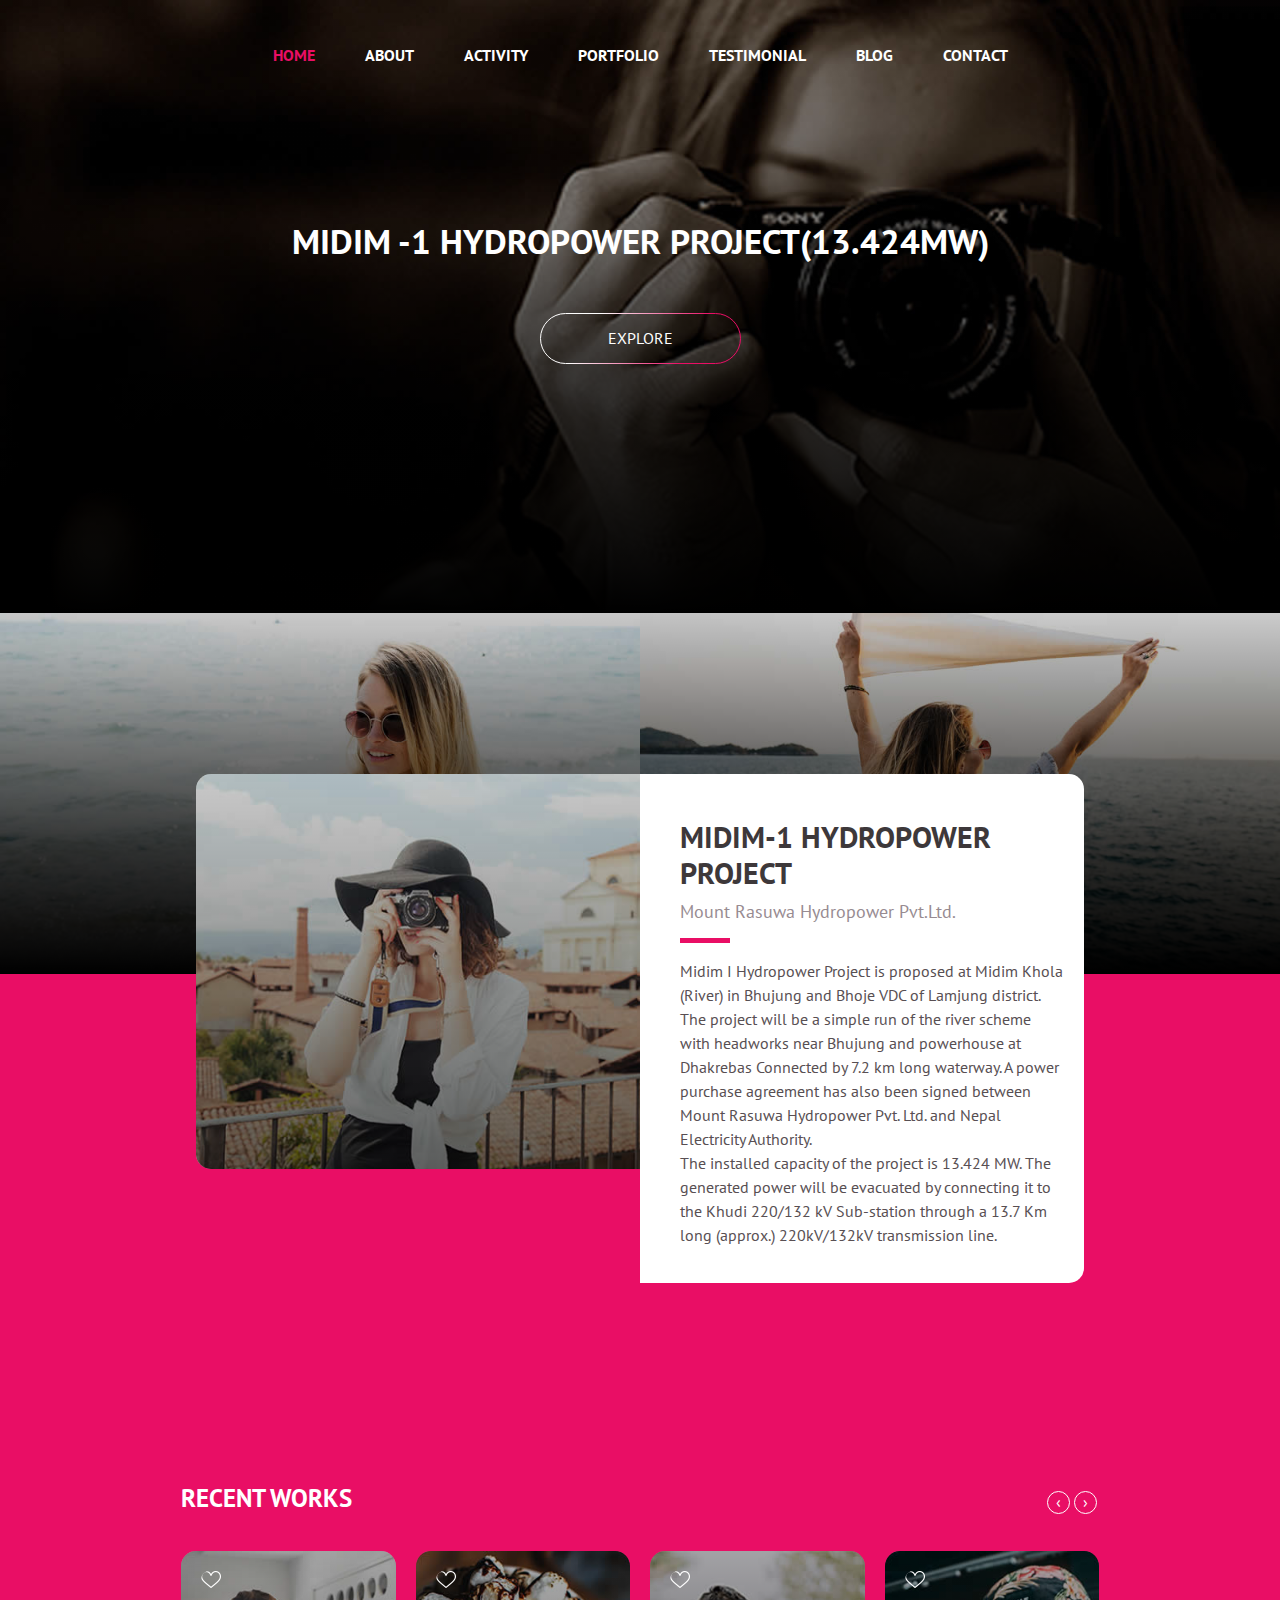
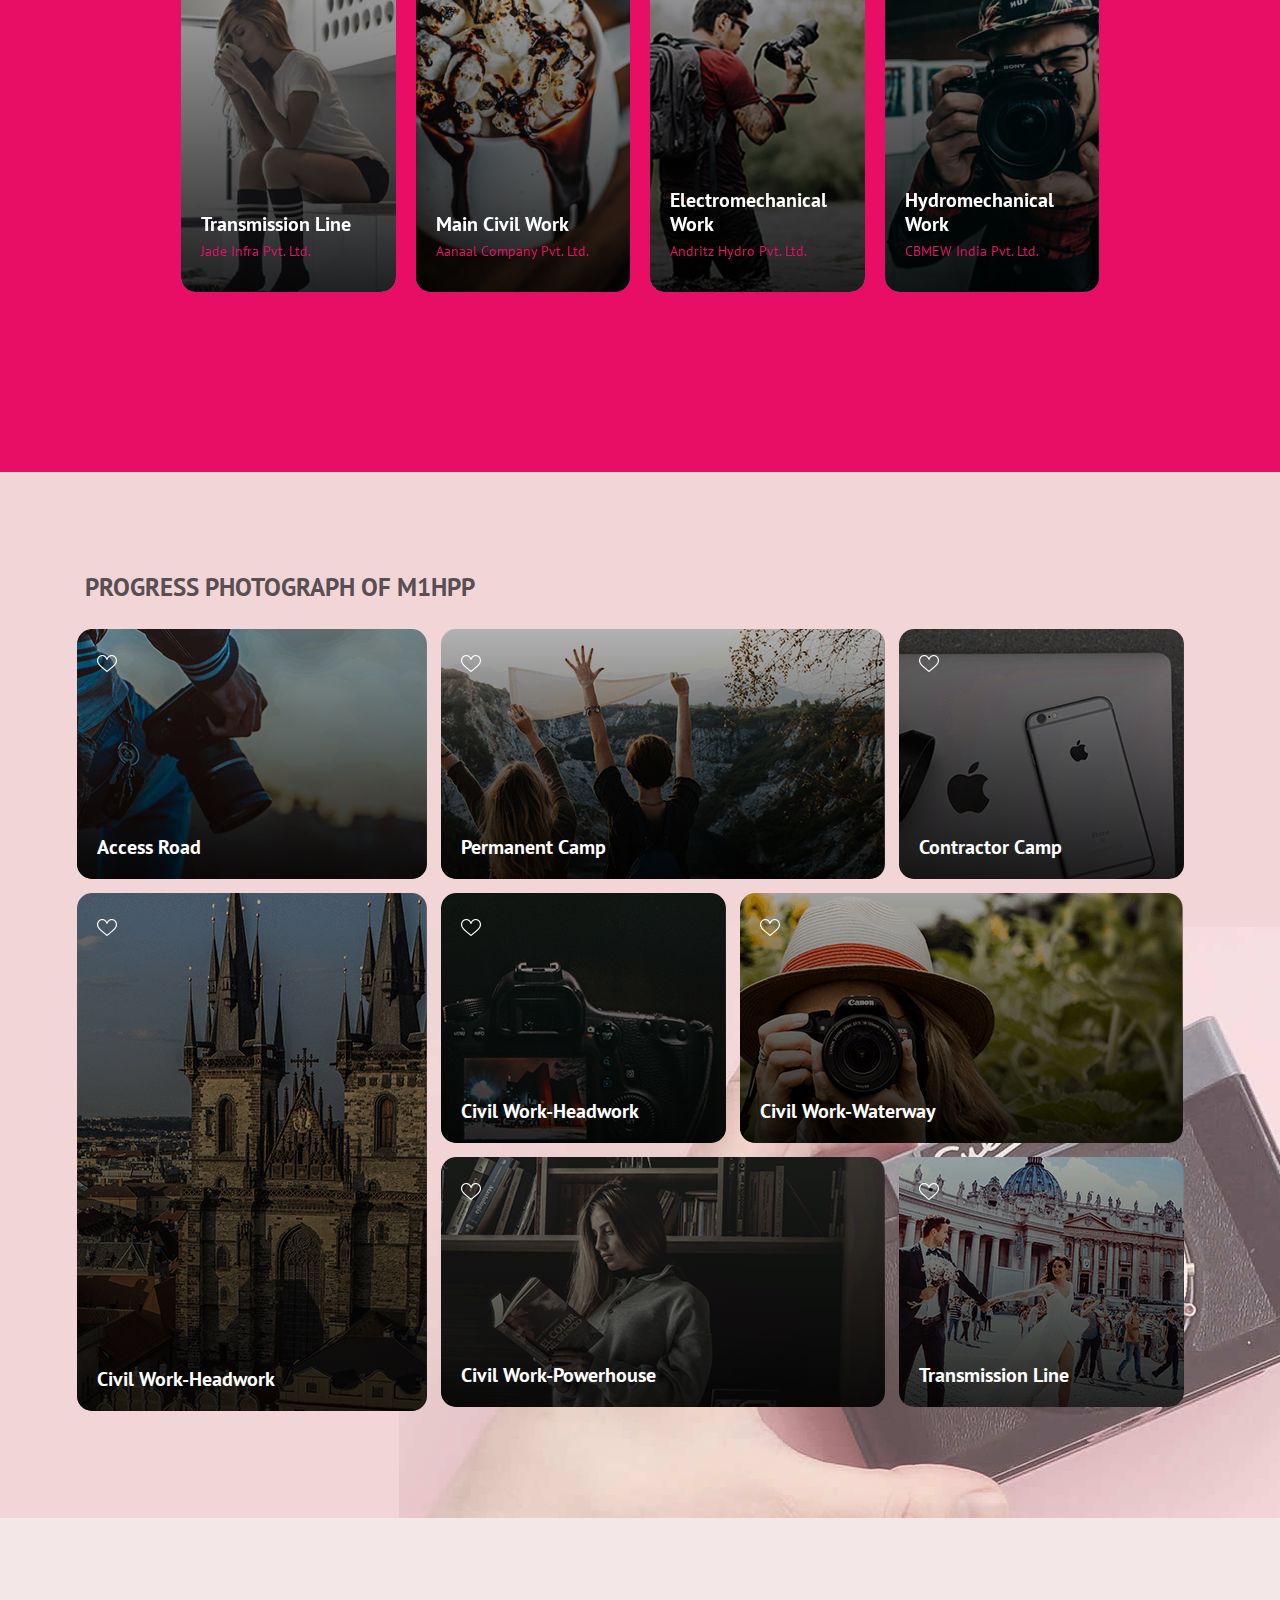
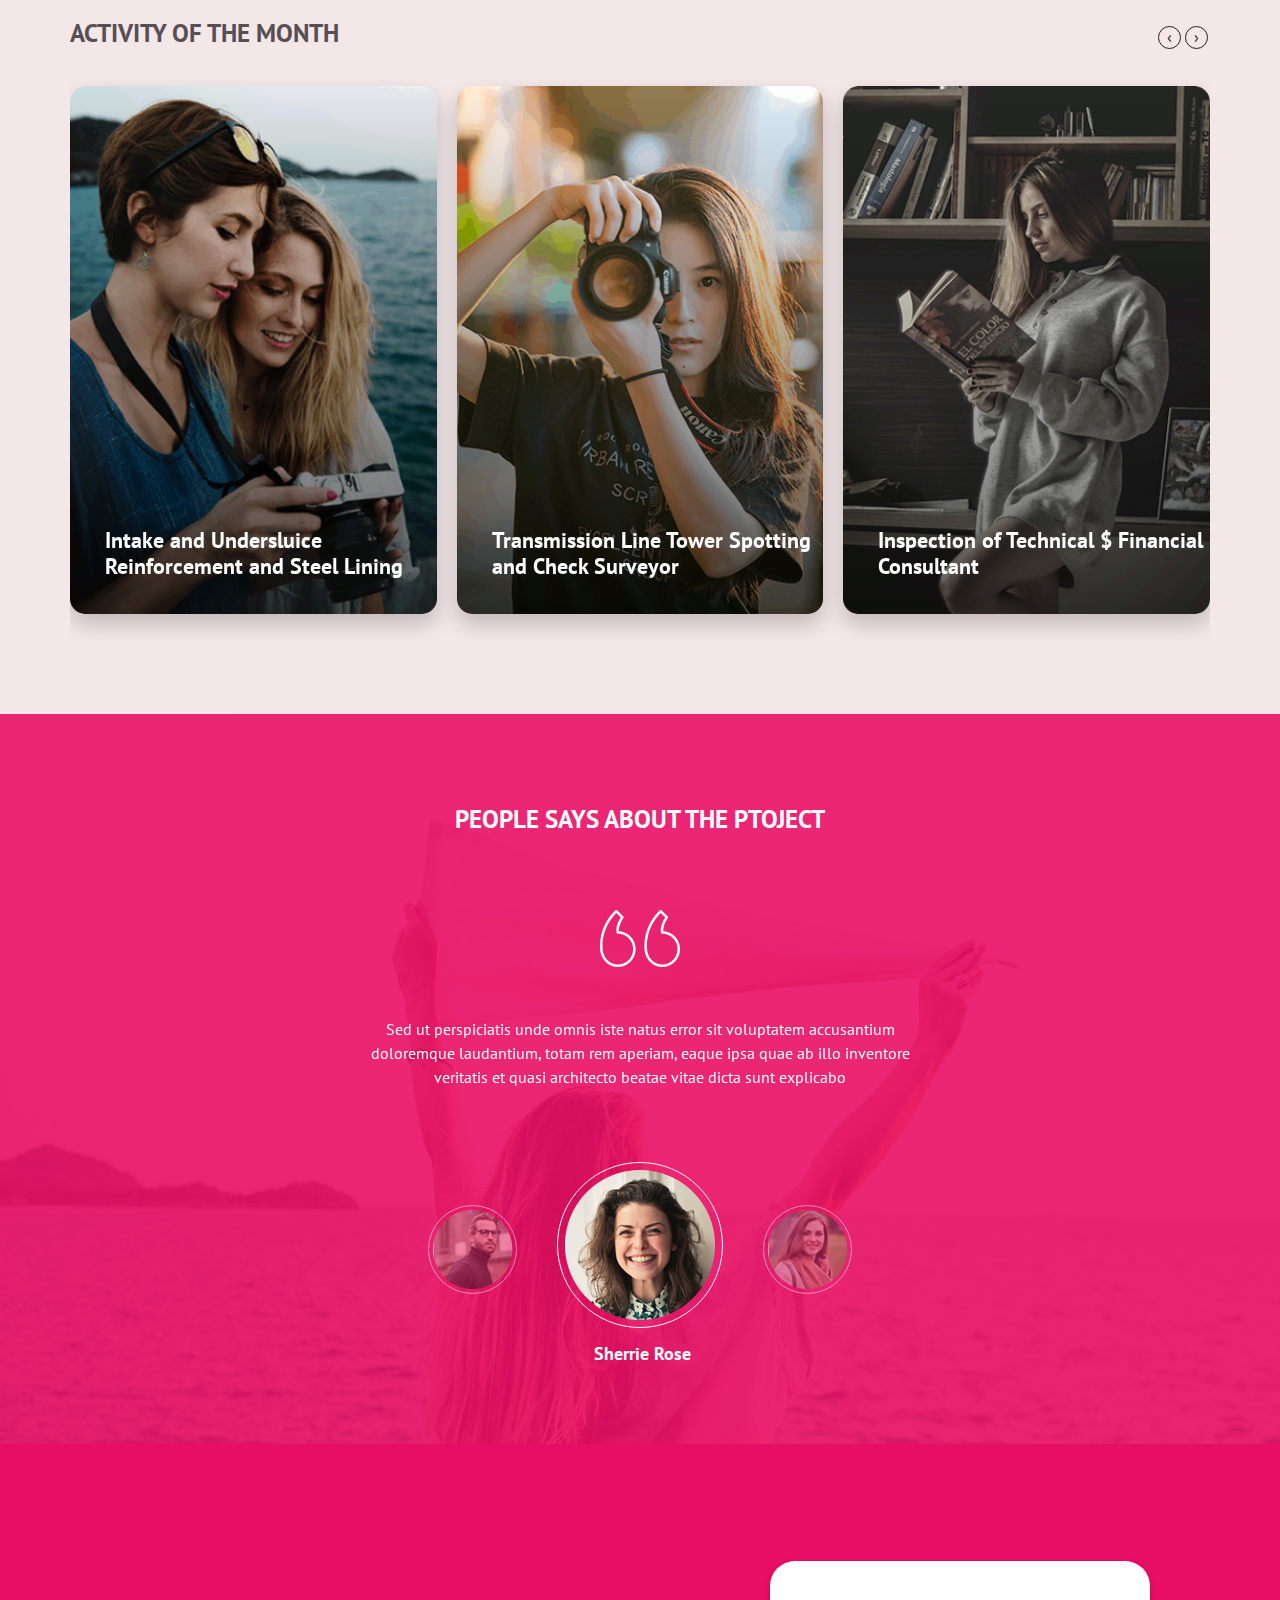
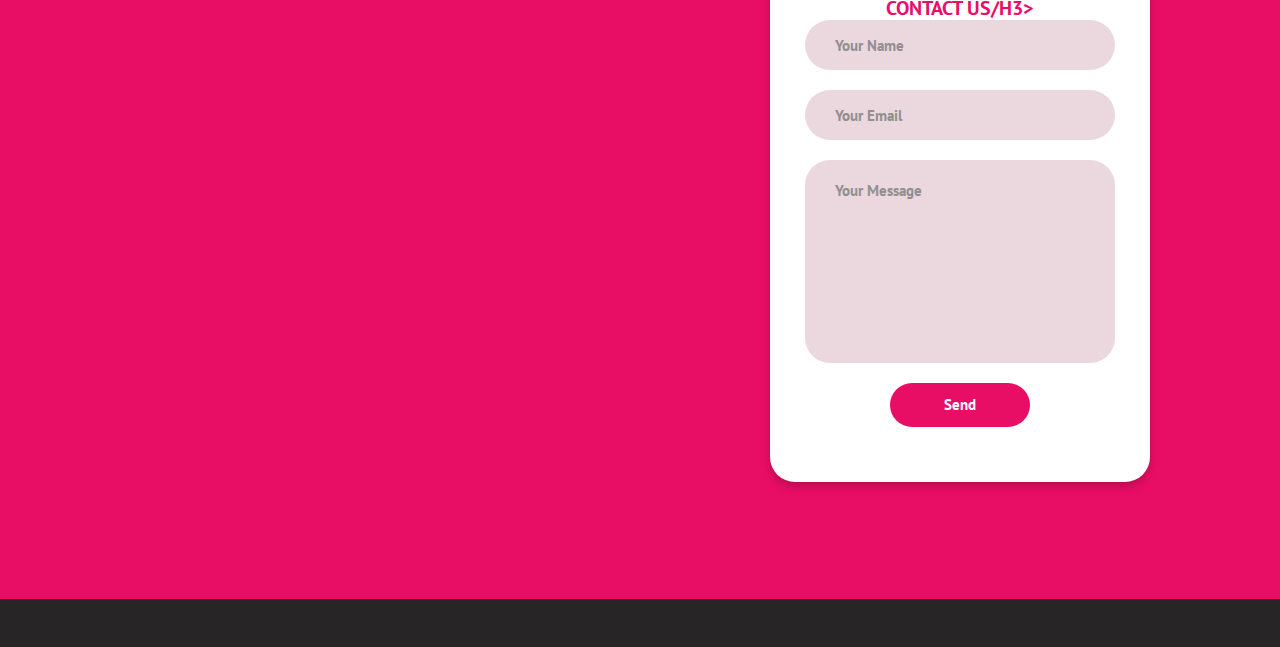
==== midim1.html @ d88ed1ce "adding midim1 files" ====
<!DOCTYPE html>
<!--
  Girly by FreeHTML5.co
  Twitter: https://twitter.com/fh5co
  Facebook: https://fb.com/fh5co
  URL: https://freehtml5.co
-->
<html lang="en">
<head>
  <!-- Required meta tags -->
  <meta charset="utf-8">
  <meta name="viewport" content="width=device-width, initial-scale=1, shrink-to-fit=no">
  <link rel="stylesheet" href="assets/css/bootstrap.min.css">
  <link rel="stylesheet" href="assets/css/style.css">
  <title>Midim-1 Hydropower Project</title>
</head>

<body>
  <nav class="navbar navbar-expand-md  fixed-top maine-menu">
    <div class="container">
      <button class="navbar-toggler ml-auto" data-target="#my-nav" onclick="myFunction(this)" data-toggle="collapse"> <span class="bar1"></span> <span class="bar2"></span> <span class="bar3"></span> </button>
      <div id="my-nav" class="collapse navbar-collapse">
        <ul class="navbar-nav mx-auto">
          <li class="nav-item active"> <a class="nav-link" href="#">Home</a> </li>
          <li class="nav-item"> <a class="nav-link" href="#about" tabindex="-1" aria-disabled="true">About</a></li>
          <li class="nav-item"> <a class="nav-link" href="#activity" tabindex="-1" aria-disabled="true">Activity</a></li>
          <li class="nav-item"> <a class="nav-link" href="#portfolio" tabindex="-1" aria-disabled="true">Portfolio</a></li>
          <li class="nav-item"> <a class="nav-link" href="#testimonial" tabindex="-1" aria-disabled="true">Testimonial</a></li>
          <li class="nav-item"> <a class="nav-link" href="blog.html" tabindex="-1" aria-disabled="true">Blog</a></li>
          <li class="nav-item"> <a class="nav-link" href="#contact" tabindex="-1" aria-disabled="true">Contact</a></li>
        </ul>
      </div>
    </div>
  </nav>
  <div class="container-fluid fh5co-home-banner">
    <div class="card"> <img class="card-img" src="assets/img/banner-img.jpg" alt="">
      <div class="card-img-overlay">
        <div class="center-text">
          <h2 class="card-title">Midim -1 Hydropower Project(13.424MW)</h2>
          <a href="#" class="btn">
            <svg width="201" height="51" viewBox="0 0 201 51">
              <defs>
                <style>
                .cls-1 {
                  fill: none;
                  stroke-width: 1px;
                  stroke: url(#linear-gradient);
                }
              </style>
              <linearGradient id="linear-gradient" x1="140.508" y1="50.5" x2="60.492" y2="0.5" gradientUnits="userSpaceOnUse">
                <stop offset="0" stop-color="#e90e65"/>
                <stop offset="1" stop-color="#fff"/>
              </linearGradient>
            </defs>
            <rect id="Rounded_Rectangle_1" data-name="Rounded Rectangle 1" class="cls-1" x="0.5" y="0.5" width="200" height="50" rx="25" ry="25"/>
          </svg>
        Explore</a> </div>
      </div>
    </div>
  </div>
  <div class="container-fluid fh5co-two-img">
    <div class="row">
      <div class="col-sm-6 pr-0 pl-0">
        <div class="card"> <img class="card-img" src="assets/img/girl1.jpg" alt="">
          <div class="card-img-overlay"> </div>
        </div>
      </div>
      <div class="col-sm-6 pr-0 pl-0">
        <div class="card"> <img class="card-img" src="assets/img/girl2.jpg" alt="">
          <div class="card-img-overlay"> </div>
        </div>
      </div>
    </div>
  </div>

  <div class="container-fluid fh5co-recent-work">
    <div class="container contact-pop">
      <div class="row">
        <div class="col-md-6  pr-0">
          <div class="card"> <img class="card-img w-100" src="assets/img/girl3.jpg" alt="">
            <div class="card-img-overlay"> </div>
          </div>
        </div>
        <div class="col-md-6 pl-0" id="about">
          <div class="content">
            <h3>Midim-1 Hydropower Project</h3>
            <h4>Mount Rasuwa Hydropower Pvt.Ltd.</h4>
            <hr />
            <p>Midim I Hydropower Project is proposed at Midim Khola (River) in Bhujung and Bhoje VDC of Lamjung district.  The project will be a simple run of the river scheme with headworks near Bhujung and powerhouse at Dhakrebas Connected by 7.2 km long waterway. A power purchase agreement has also been signed between Mount Rasuwa Hydropower Pvt. Ltd. and Nepal Electricity Authority.
              <br>The installed capacity of the project is 13.424 MW. The generated power will be evacuated by connecting it to the Khudi 220/132 kV Sub-station through a 13.7 Km long (approx.) 220kV/132kV transmission line. 
              </p>       
          </div>
        </div>
      </div>
      <div class="container recent" id="activity">
        <div class="row">
          <h2>Recent works</h2>
          <div class="owl-carousel owl-carousel2 owl-theme">
            <div>
              <div class="card"> <img class="card-img" src="assets/img/recent-img1.jpg" alt="">
                <div class="card-img-overlay"> <a href="#"><img src="assets/img/heart.png" class="heart" alt="heart icon"></a>
                  <div class="bottom-text">
                    <h5 class="card-title">Transmission Line</h5>
                    <p class="card-text">Jade Infra Pvt. Ltd.</p>
                  </div>
                </div>
              </div>
            </div>
            <div>
              <div class="card"> <img class="card-img" src="assets/img/recent-img2.jpg" alt="">
                <div class="card-img-overlay"> <a href="#"><img src="assets/img/heart.png" class="heart" alt="heart icon"></a>
                  <div class="bottom-text">
                    <h5 class="card-title">Main Civil Work</h5>
                    <p class="card-text">Aanaal Company Pvt. Ltd.</p>
                  </div>
                </div>
              </div>
            </div>
            <div>
              <div class="card"> <img class="card-img" src="assets/img/recent-img3.jpg" alt="">
                <div class="card-img-overlay"> <a href="#"><img src="assets/img/heart.png" class="heart" alt="heart icon"></a>
                  <div class="bottom-text">
                    <h5 class="card-title">Electromechanical Work</h5>
                    <p class="card-text">Andritz Hydro Pvt. Ltd. </p>
                  </div>
                </div>
              </div>
            </div>
            <div>
              <div class="card"> <img class="card-img" src="assets/img/recent-img4.jpg" alt="">
                <div class="card-img-overlay"> <a href="#"><img src="assets/img/heart.png" class="heart" alt="heart icon"></a>
                  <div class="bottom-text">
                    <h5 class="card-title">Hydromechanical Work</h5>
                    <p class="card-text">CBMEW India Pvt. Ltd. </p>
                  </div>
                </div>
              </div>
            </div>
          </div>
        </div>
      </div>
    </div>
  </div>
  <div class="container-fluid recent fh5co-portfolio" id="portfolio">
    <div class="container">
      <h2>Progress Photograph of M1HPP</h2>
      <div class="row">
        <div class="bx bx-1">
          <div class="card"> <img class="card-img" src="assets/img/portfolio-img1.png" alt="">
            <div class="card-img-overlay"> <a href="#"><img src="assets/img/heart.png" class="heart" alt="heart icon"></a>
              <div class="bottom-text">
                <h5 class="card-title">Access Road</h5>
              </div>
            </div>
          </div>
        </div>
        <div class="bx bx-2">
          <div class="card"> <img class="card-img" src="assets/img/portfolio-img2.png" alt="">
            <div class="card-img-overlay"> <a href="#"><img src="assets/img/heart.png" class="heart" alt="heart icon"></a>
              <div class="bottom-text">
                <h5 class="card-title">Permanent Camp</h5>
              </div>
            </div>
          </div>
        </div>
        <div class="bx bx-3">
          <div class="card"> <img class="card-img" src="assets/img/portfolio-img3.png" alt="">
            <div class="card-img-overlay"> <a href="#"><img src="assets/img/heart.png" class="heart" alt="heart icon"></a>
              <div class="bottom-text">
                <h5 class="card-title">Contractor Camp</h5>
              </div>
            </div>
          </div>
        </div>
        <div class="bx bx-4">
          <div class="card"> <img class="card-img" src="assets/img/portfolio-img4.png" alt="">
            <div class="card-img-overlay"> <a href="#"><img src="assets/img/heart.png" class="heart" alt="heart icon"></a>
              <div class="bottom-text">
                <h5 class="card-title">Civil Work-Headwork</h5>
              </div>
            </div>
          </div>
        </div>
        <div class="bx bx-middle" style="padding: 0;">
          <div class="bx bx-5">
            <div class="card"> <img class="card-img" src="assets/img/portfolio-img5.png" alt="">
              <div class="card-img-overlay"> <a href="#"><img src="assets/img/heart.png" class="heart" alt="heart icon"></a>
                <div class="bottom-text">
                  <h5 class="card-title">Civil Work-Headwork</h5>
                </div>
              </div>
            </div>
          </div>
          <div class="bx bx-6">
            <div class="card"> <img class="card-img" src="assets/img/portfolio-img6.png" alt="">
              <div class="card-img-overlay"> <a href="#"><img src="assets/img/heart.png" class="heart" alt="heart icon"></a>
                <div class="bottom-text">
                  <h5 class="card-title">Civil Work-Waterway</h5>
                </div>
              </div>
            </div>
          </div>
          <div>
            <div class="bx bx-7">
              <div class="card"> <img class="card-img" src="assets/img/portfolio-img7.png" alt="">
                <div class="card-img-overlay"> <a href="#"><img src="assets/img/heart.png" class="heart" alt="heart icon"></a>
                  <div class="bottom-text">
                    <h5 class="card-title">Civil Work-Powerhouse</h5>
                  </div>
                </div>
              </div>
            </div>
            <div class="bx bx-8">
              <div class="card"> <img class="card-img" src="assets/img/portfolio-img8.png" alt="">
                <div class="card-img-overlay"> <a href="#"><img src="assets/img/heart.png" class="heart" alt="heart icon"></a>
                  <div class="bottom-text">
                    <h5 class="card-title">Transmission Line</h5>
                  </div>
                </div>
              </div>
            </div>
          </div>
        </div>
      </div>
    </div>
  </div>
  <div class="container-fluid fh5co-recent-work activity">
    <div class="container recent">
      <div class="row">
        <h2>Activity of the month</h2>
        <div class="owl-carousel owl-carousel3 owl-theme">
          <div>
            <div class="card"> <img class="card-img" src="assets/img/activity-img1.png" alt="">
              <div class="card-img-overlay">
                <div class="bottom-text">
                  <h5 class="card-title">Intake and Undersluice Reinforcement and Steel Lining</h5>
                  <a href="#">Read more <img src="assets/img/double-right.svg" alt=""></a> 
                </div>
              </div>
            </div>
          </div>
          <div>
            <div class="card"> <img class="card-img" src="assets/img/activity-img2.png"  alt="">
              <div class="card-img-overlay">
                <div class="bottom-text">
                  <h5 class="card-title">Transmission  Line Tower Spotting and Check Surveyor </h5>
                  <a href="#">Read more <img src="assets/img/double-right.svg" alt=""></a> 
                </div>
              </div>
            </div>
          </div>
          <div>
            <div class="card"> <img class="card-img" src="assets/img/activity-img3.png" alt="">
              <div class="card-img-overlay">
                <div class="bottom-text">
                  <h5 class="card-title">Inspection of Technical $ Financial Consultant</h5>
                  <a href="#">Read more <img src="assets/img/double-right.svg" alt=""></a> 
                </div>
              </div>
            </div>
          </div>
        </div>
      </div>
    </div>
  </div>
  <div class="container-fluid fh5co-about-me" id="testimonial">
    <div id="my-carousel" class="carousel slide" data-ride="carousel">
      <div class="carousel-inner">
        <div class="card"> <img class="card-img d-block w-100" src="assets/img/about-me-img.jpg" alt="">
          <div class="card-img-overlay">
            <h2>People says about the Ptoject</h2>
          </div>
        </div>
        <div class="carousel-item">
          <div class="carousel-caption d-md-block"> <img src="assets/img/quote-icon.png" alt="">
            <p>Sed ut perspiciatis unde omnis iste natus error sit voluptatem accusantium doloremque laudantium, totam rem aperiam, eaque ipsa quae ab illo inventore veritatis et quasi architecto beatae vitae dicta sunt explicabo</p>
          </div>
        </div>
        <div class="carousel-item active">
          <div class="carousel-caption d-md-block"> <img src="assets/img/quote-icon.png" alt="">
            <p>Sed ut perspiciatis unde omnis iste natus error sit voluptatem accusantium doloremque laudantium, totam rem aperiam, eaque ipsa quae ab illo inventore veritatis et quasi architecto beatae vitae dicta sunt explicabo</p>
          </div>
        </div>
        <div class="carousel-item">
          <div class="carousel-caption d-md-block"> <img src="assets/img/quote-icon.png" alt="">
            <p>Sed ut perspiciatis unde omnis iste natus error sit voluptatem accusantium doloremque laudantium, totam rem aperiam, eaque ipsa quae ab illo inventore veritatis et quasi architecto beatae vitae dicta sunt explicabo</p>
          </div>
        </div>
      </div>
      <ol class="carousel-indicators">
        <li data-target="#my-carousel" data-slide-to="0" > <img src="assets/img/about-me-img1.png" alt=""> <span>Sherrie Rose</span> </li>
        <li class="active" data-target="#my-carousel" data-slide-to="1" aria-current="location"> <img src="assets/img/about-me-img2.png" alt=""> <span>Sherrie Rose</span> </li>
        <li data-target="#my-carousel" data-slide-to="2"> <img src="assets/img/about-me-img3.png" alt=""> <span>Sherrie Rose</span> </li>
      </ol>
    </div>
  </div>

  <footer class="container-fluid p-0 pr-0">
    <div class="row mr-0 ml-0">
      <div class="col-md-6 pr-0 pl-0 map">
        <iframe src="https://www.google.com/maps/embed?pb=!1m18!1m12!1m3!1d13035.46901327725!2d-80.85396551628644!3d35.234674411422155!2m3!1f0!2f0!3f0!3m2!1i1024!2i768!4f13.1!3m3!1m2!1s0x8856a03af474f38f%3A0xf8301daadf5f7670!2sFourth+Ward%2C+Charlotte%2C+NC%2C+USA!5e0!3m2!1sen!2sin!4v1551001218548"  style="border:0" allowfullscreen></iframe>
      </div>
      <div class="col-md-6 content-us">
        <div class="contact-form" id="contact">
          <h3 class="text-uppercase">Contact Us/h3>
          <input type="text" class="form-control" placeholder="Your Name">
          <input type="text" class="form-control" placeholder="Your Email">
          <textarea class="form-control" placeholder="Your Message"></textarea>
          <button type="submit">Send</button>
        </div>
      </div>
    </div>
    <div class="copy pt-4 pb-4">
   

  <!-- jQuery first, then Popper.js, then Bootstrap JS --> 
  <script src="assets/js/jquery-3.3.1.slim.min.js"></script> 
  <script src="assets/js/popper.min.js" ></script> 
  <script src="assets/js/bootstrap.min.js"></script> 
  <script src="assets/js/owl.carousel.min.js"></script> 
  <script src="assets/js/main.js"></script>

</body>
</html>
---- assets/css/style.css ----
/*
 * Girly by FreeHTML5.co
 * Twitter: https://twitter.com/fh5co
 * Facebook: https://fb.com/fh5co
 * URL: https://freehtml5.co
 */
* {
  margin: 0;
  padding: 0; }

/* Colors */
/* fonts variable */
@font-face {
  font-family: "Oswald-Bold";
  src: url(../fonts/Oswald-Bold.ttf); }

@font-face {
  font-family: "PT-Sans-Bold";
  src: url(../fonts/PT_Sans-Web-Bold.ttf); }

@font-face {
  font-family: "PT-Sans-Regular";
  src: url(../fonts/PT_Sans-Web-Regular.ttf); }

@font-face {
  font-family: "PT-Sans-Italic";
  src: url(../fonts/PT_Sans-Web-Italic.ttf); }

body {
  font-size: 16px;
  font-family: "PT-Sans-Regular"; }

h1, h2, h3, h4, h5, h6 {
  font-family: "PT-Sans-Bold"; }

h2 {
  font-size: 25px;
  text-transform: uppercase; }
  @media (max-width: 600px) {
    h2 {
      font-size: 18px; } }

.maine-menu {
  position: absolute;
  top: 20px; }
  .maine-menu .navbar-nav li .nav-link {
    font-family: "PT-Sans-Bold";
    font-size: 16px;
    text-transform: uppercase;
    padding: 15px 25px;
    color: #fff; }
  .maine-menu .navbar-nav li.active a, .maine-menu .navbar-nav li:hover a, .maine-menu .navbar-nav li:visited a {
    color: #e90e65; }
  .maine-menu .bar1, .maine-menu .bar2, .maine-menu .bar3 {
    width: 25px;
    height: 2px;
    background-color: #fff;
    margin: 5px 0;
    transition: 0.4s;
    display: block;
    position: relative; }
  .maine-menu .change .bar1 {
    -webkit-transform: rotate(-42deg) translate(-2px, 6px);
    transform: rotate(-42deg) translate(-2px, 6px); }
  .maine-menu .change .bar2 {
    opacity: 0; }
  .maine-menu .change .bar3 {
    -webkit-transform: rotate(46deg) translate(-4px, -8px);
    transform: rotate(46deg) translate(-4px, -8px); }
  @media (max-width: 991px) {
    .maine-menu .navbar-nav {
      float: right; }
      .maine-menu .navbar-nav li .nav-link {
        font-family: "PT-Sans-Bold";
        font-size: 16px;
        text-transform: uppercase;
        padding: 7px 10px;
        color: #fff; }
    .maine-menu .collapse.show {
      background: rgba(0, 0, 0, 0.5); } }

.card {
  border: none;
  background: none;
  border-radius: 0; }
  .card img {
    border-radius: 0; }

.fh5co-home-banner {
  padding: 0; }
  .fh5co-home-banner .card {
    border: none; }
  .fh5co-home-banner h2 {
    font-size: 35px;
    color: #fff;
    text-transform: uppercase;
    max-width: 730px;
    margin: 0 auto; }
  .fh5co-home-banner a {
    text-transform: uppercase;
    color: #fff;
    width: 198px;
    border-radius: 40px;
    margin-top: 50px;
    padding: 13px 0; }
    .fh5co-home-banner a svg {
      position: absolute;
      left: 0;
      right: 0;
      margin: 0 auto;
      margin-top: -13px; }
  .fh5co-home-banner .center-text {
    text-align: center;
    position: relative;
    top: 35%; }
  .fh5co-home-banner .card-img-overlay {
    background: -webkit-linear-gradient(rgba(0, 0, 0, 0.4), rgba(0, 0, 0, 0.5), rgba(0, 0, 0, 0.8), black);
    background: -moz-linear-gradient(rgba(0, 0, 0, 0.4), rgba(0, 0, 0, 0.5), rgba(0, 0, 0, 0.8), black);
    background: -o-linear-gradient(rgba(0, 0, 0, 0.4), rgba(0, 0, 0, 0.5), rgba(0, 0, 0, 0.8), black);
    background: -linear-gradient(rgba(0, 0, 0, 0.4), rgba(0, 0, 0, 0.5), rgba(0, 0, 0, 0.8), black); }
  @media (max-width: 991px) {
    .fh5co-home-banner h2 {
      font-size: 30px;
      max-width: 460px; }
    .fh5co-home-banner .center-text {
      top: 30%; } }
  @media (max-width: 700px) {
    .fh5co-home-banner a {
      width: 140px;
      padding: 4px 0; }
      .fh5co-home-banner a svg {
        height: 35px;
        margin-top: -5px;
        width: 140px; } }
  @media (max-width: 600px) {
    .fh5co-home-banner a {
      margin-top: 20px; }
    .fh5co-home-banner h2 {
      font-size: 18px;
      max-width: 260px; }
    .fh5co-home-banner .center-text {
      top: 30%; } }

.fh5co-two-img .card-img-overlay {
  background: -webkit-linear-gradient(rgba(0, 0, 0, 0.2), rgba(0, 0, 0, 0.5), rgba(0, 0, 0, 0.8), black);
  background: -moz-linear-gradient(rgba(0, 0, 0, 0.2), rgba(0, 0, 0, 0.5), rgba(0, 0, 0, 0.8), black);
  background: -o-linear-gradient(rgba(0, 0, 0, 0.2), rgba(0, 0, 0, 0.5), rgba(0, 0, 0, 0.8), black);
  background: -linear-gradient(rgba(0, 0, 0, 0.2), rgba(0, 0, 0, 0.5), rgba(0, 0, 0, 0.8), black); }

.contact-pop {
  margin-top: -300px; }
  .contact-pop .card-img-overlay {
    background: -webkit-linear-gradient(rgba(0, 0, 0, 0.2), rgba(0, 0, 0, 0.6));
    background: -moz-linear-gradient(rgba(0, 0, 0, 0.2), rgba(0, 0, 0, 0.6));
    background: -o-linear-gradient(rgba(0, 0, 0, 0.2), rgba(0, 0, 0, 0.6));
    background: -linear-linear-gradient(rgba(0, 0, 0, 0.2), rgba(0, 0, 0, 0.6));
    border-radius: 15px 0 0 15px; }
  .contact-pop .row {
    max-width: 918px;
    margin: 0 auto; }
  .contact-pop img {
    border-radius: 15px 0 0 15px; }
  .contact-pop .content {
    padding: 45px 20px 20px 40px;
    height: 100%;
    background: #fff;
    border-radius: 0 15px 15px 0; }
    .contact-pop .content h3 {
      color: #3d383a;
      font-size: 30px;
      text-transform: uppercase;
      margin-bottom: 10px; }
    .contact-pop .content h4 {
      color: #978b91;
      font-size: 18px;
      font-family: "PT-Sans-Regular"; }
    .contact-pop .content p {
      color: #584f53; }
    .contact-pop .content hr {
      background-color: #e90e65;
      width: 50px;
      height: 5px;
      border: none;
      margin-left: 0; }
    .contact-pop .content a {
      background-color: #e90e65;
      width: 158px;
      border-radius: 40px;
      color: #fefefe;
      padding: 10px 0;
      margin-top: 20px; }
    @media (max-width: 991px) {
      .contact-pop .content {
        padding: 20px 20px 20px 25px; }
        .contact-pop .content h3 {
          font-size: 24px; }
        .contact-pop .content h4 {
          font-size: 16px; }
        .contact-pop .content p {
          font-size: 14px; }
        .contact-pop .content a {
          width: 120px;
          padding: 5px 0; }
        .contact-pop .content hr {
          margin: 10px 0; } }
  @media (max-width: 991px) {
    .contact-pop {
      margin-top: -250px; } }
  @media (max-width: 767px) {
    .contact-pop {
      margin-top: 0; }
      .contact-pop .col-md-6 {
        padding: 0; }
      .contact-pop img {
        border-radius: 15px 15px 0 0; }
      .contact-pop .card-img-overlay {
        border-radius: 15px 15px 0 0; }
      .contact-pop .content {
        border-radius: 0 0 15px 15px; } }

.owl-carousel, .owl-carousel .owl-item {
  -webkit-tap-highlight-color: transparent;
  position: relative; }

.owl-carousel {
  display: none;
  width: 100%;
  z-index: 1; }

.owl-carousel .owl-stage {
  position: relative;
  -ms-touch-action: pan-Y;
  touch-action: manipulation;
  -moz-backface-visibility: hidden; }

.owl-carousel .owl-stage:after {
  content: ".";
  display: block;
  clear: both;
  visibility: hidden;
  line-height: 0;
  height: 0; }

.owl-carousel .owl-stage-outer {
  position: relative;
  overflow: hidden;
  -webkit-transform: translate3d(0, 0, 0); }

.owl-carousel .owl-item, .owl-carousel .owl-wrapper {
  -webkit-backface-visibility: hidden;
  -moz-backface-visibility: hidden;
  -ms-backface-visibility: hidden;
  -webkit-transform: translate3d(0, 0, 0);
  -moz-transform: translate3d(0, 0, 0);
  -ms-transform: translate3d(0, 0, 0); }

.owl-carousel .owl-item {
  min-height: 1px;
  float: left;
  -webkit-backface-visibility: hidden;
  -webkit-touch-callout: none; }

.owl-carousel .owl-item img {
  display: block;
  width: 100%; }

.owl-carousel .owl-dots.disabled, .owl-carousel .owl-nav.disabled {
  display: none; }

.no-js .owl-carousel, .owl-carousel.owl-loaded {
  display: block; }

.owl-carousel .owl-dot, .owl-carousel .owl-nav .owl-next, .owl-carousel .owl-nav .owl-prev {
  cursor: pointer;
  -webkit-user-select: none;
  -khtml-user-select: none;
  -moz-user-select: none;
  -ms-user-select: none;
  user-select: none; }

.owl-carousel .owl-nav button.owl-next, .owl-carousel .owl-nav button.owl-prev, .owl-carousel button.owl-dot {
  background: 0 0;
  color: inherit;
  border: none;
  padding: 0 !important;
  font: inherit; }

.owl-carousel.owl-loading {
  opacity: 0;
  display: block; }

.owl-carousel.owl-hidden {
  opacity: 0; }

.owl-carousel.owl-refresh .owl-item {
  visibility: hidden; }

.owl-carousel.owl-drag .owl-item {
  -ms-touch-action: pan-y;
  touch-action: pan-y;
  -webkit-user-select: none;
  -moz-user-select: none;
  -ms-user-select: none;
  user-select: none; }

.owl-carousel.owl-grab {
  cursor: move;
  cursor: grab; }

.owl-carousel.owl-rtl {
  direction: rtl; }

.owl-carousel.owl-rtl .owl-item {
  float: right; }

.owl-carousel .animated {
  animation-duration: 1s;
  animation-fill-mode: both; }

.owl-carousel .owl-animated-in {
  z-index: 0; }

.owl-carousel .owl-animated-out {
  z-index: 1; }

.owl-carousel .fadeOut {
  animation-name: fadeOut; }

@keyframes fadeOut {
  0% {
    opacity: 1; }
  100% {
    opacity: 0; } }

.owl-height {
  transition: height .5s ease-in-out; }

.owl-carousel .owl-item .owl-lazy {
  opacity: 0;
  transition: opacity .4s ease; }

.owl-carousel .owl-item .owl-lazy:not([src]), .owl-carousel .owl-item .owl-lazy[src^=""] {
  max-height: 0; }

.owl-carousel .owl-item img.owl-lazy {
  transform-style: preserve-3d; }

.owl-carousel .owl-video-wrapper {
  position: relative;
  height: 100%;
  background: #000; }

.owl-carousel .owl-video-play-icon {
  position: absolute;
  height: 80px;
  width: 80px;
  left: 50%;
  top: 50%;
  margin-left: -40px;
  margin-top: -40px;
  background: url(owl.video.play.png) no-repeat;
  cursor: pointer;
  z-index: 1;
  -webkit-backface-visibility: hidden;
  transition: transform .1s ease; }

.owl-carousel .owl-video-play-icon:hover {
  -ms-transform: scale(1.3, 1.3);
  transform: scale(1.3, 1.3); }

.owl-carousel .owl-video-playing .owl-video-play-icon, .owl-carousel .owl-video-playing .owl-video-tn {
  display: none; }

.owl-carousel .owl-video-tn {
  opacity: 0;
  height: 100%;
  background-position: center center;
  background-repeat: no-repeat;
  background-size: contain;
  transition: opacity .4s ease; }

.owl-carousel .owl-video-frame {
  position: relative;
  z-index: 1;
  height: 100%;
  width: 100%; }

.fh5co-recent-work {
  background: #e90e65;
  padding: 100px 0; }
  @media (max-width: 767px) {
    .fh5co-recent-work {
      padding-bottom: 0; } }

.recent {
  margin-top: 200px; }
  .recent h2 {
    color: #fff; }
  .recent .owl-carousel .owl-stage-outer {
    padding-top: 30px;
    padding-bottom: 50px; }
  .recent .owl-carousel .owl-nav {
    display: block;
    position: absolute;
    top: -30px;
    right: 0;
    color: #fff; }
    .recent .owl-carousel .owl-nav .owl-prev, .recent .owl-carousel .owl-nav .owl-next {
      height: 23px;
      width: 23px;
      text-align: center;
      padding: 0;
      border: 1px solid #fff;
      border-radius: 50%;
      margin: 0 2px; }
      .recent .owl-carousel .owl-nav .owl-prev:hover, .recent .owl-carousel .owl-nav .owl-next:hover {
        background: #fff;
        color: #e90e65; }
      .recent .owl-carousel .owl-nav .owl-prev span, .recent .owl-carousel .owl-nav .owl-next span {
        position: relative;
        display: block;
        top: -2px; }
    .recent .owl-carousel .owl-nav button {
      outline: none; }
  .recent .card {
    border-radius: 15px;
    margin-bottom: 30px;
    transition: all 0.3s;
    -webkit-transition: all 0.3s;
    -moz-transition: all 0.3s; }
    .recent .card .card-img {
      border-radius: 15px; }
    .recent .card h5 {
      font-size: 20px;
      color: #fff;
      margin-bottom: 5px; }
    .recent .card p {
      font-size: 14px;
      color: #e90e65; }
    .recent .card.active, .recent .card:hover {
      transform: scale(1.05, 1.1);
      -webkit-transform: scale(1.05, 1.1);
      -ms-transform: scale(1.05, 1.1);
      -moz-transform: scale(1.05, 1.1);
      box-shadow: 0px 20px 32px 0px rgba(0, 0, 0, 0.25); }
      .recent .card.active .card-img-overlay, .recent .card:hover .card-img-overlay {
        background: -webkit-linear-gradient(rgba(0, 0, 0, 0.3), rgba(233, 14, 101, 0.95));
        background: -moz-linear-gradient(rgba(0, 0, 0, 0.3), rgba(233, 14, 101, 0.95));
        background: linear-gradient(rgba(0, 0, 0, 0.3), rgba(233, 14, 101, 0.95));
        background: -ms-linear-gradient(rgba(0, 0, 0, 0.3), rgba(233, 14, 101, 0.95)); }
      .recent .card.active p, .recent .card:hover p {
        color: #e587ac; }
  .recent .card-img-overlay {
    border-radius: 15px;
    background: -webkit-linear-gradient(rgba(0, 0, 0, 0.3), rgba(0, 0, 0, 0.85));
    background: -moz-linear-gradient(rgba(0, 0, 0, 0.3), rgba(0, 0, 0, 0.85));
    background: linear-gradient(rgba(0, 0, 0, 0.3), rgba(0, 0, 0, 0.85));
    background: -ms-linear-gradient(rgba(0, 0, 0, 0.3), rgba(0, 0, 0, 0.85));
    background: -o-linear-gradient(rgba(0, 0, 0, 0.3), rgba(0, 0, 0, 0.85)); }
  .recent .heart {
    width: auto !important; }
  .recent .bottom-text {
    position: absolute;
    bottom: 30px; }
  @media (max-width: 767px) {
    .recent {
      margin-top: 100px; } }

.fh5co-portfolio {
  background-color: #f2d5d7;
  background-image: url(../img/camera-bg.jpg);
  background-position: right bottom;
  background-repeat: no-repeat;
  padding: 100px 0;
  margin-top: 0; }
  .fh5co-portfolio h2 {
    color: #584f53;
    margin-bottom: 20px; }
  .fh5co-portfolio .card {
    margin-bottom: 0; }
    .fh5co-portfolio .card.active, .fh5co-portfolio .card:hover {
      transform: none;
      box-shadow: none; }
  .fh5co-portfolio .bottom-text {
    bottom: 15px; }
  .fh5co-portfolio .bx {
    float: left;
    padding: 7px; }
  @media (max-width: 1199px) {
    .fh5co-portfolio .bx-1, .fh5co-portfolio .bx-4 {
      width: 32.5%; }
    .fh5co-portfolio .bx-2 {
      width: 41%; }
    .fh5co-portfolio .bx-3 {
      width: 26.5%; }
    .fh5co-portfolio .bx-middle {
      width: 67.5%; }
    .fh5co-portfolio .bx-5, .fh5co-portfolio .bx-8 {
      width: 39%; }
    .fh5co-portfolio .bx-6, .fh5co-portfolio .bx-7 {
      width: 61%; } }
  @media (max-width: 991px) {
    .fh5co-portfolio h5 {
      font-size: 16px !important; } }
  @media (max-width: 767px) {
    .fh5co-portfolio h5 {
      font-size: 14px !important; } }
  @media (max-width: 576px) {
    .fh5co-portfolio h5 {
      font-size: 16px !important; }
    .fh5co-portfolio .bx {
      width: auto !important;
      display: inline-block;
      float: none;
      margin: 3px auto; }
    .fh5co-portfolio .bx-middle {
      text-align: center !important; }
      .fh5co-portfolio .bx-middle .heart {
        float: left !important; } }

.activity {
  background: #f3e7e8;
  padding-bottom: 50px; }
  .activity .recent {
    margin-top: 0; }
  .activity h2 {
    color: #584f53; }
  .activity .owl-carousel .owl-nav .owl-prev, .activity .owl-carousel .owl-nav .owl-next {
    color: #212020;
    border-color: #212020; }
    .activity .owl-carousel .owl-nav .owl-prev:hover, .activity .owl-carousel .owl-nav .owl-next:hover {
      background: #212020;
      color: #fff; }
  .activity .card {
    margin-bottom: 0;
    box-shadow: 0px 10px 21px 0px rgba(0, 0, 0, 0.2); }
    .activity .card .card-img-overlay {
      background: -webkit-linear-gradient(rgba(0, 0, 0, 0), rgba(0, 0, 0, 0.6));
      background: -moz-linear-gradient(rgba(0, 0, 0, 0), rgba(0, 0, 0, 0.6));
      background: linear-gradient(rgba(0, 0, 0, 0), rgba(0, 0, 0, 0.6));
      background: -ms-linear-gradient(rgba(0, 0, 0, 0), rgba(0, 0, 0, 0.6)); }
    .activity .card.active, .activity .card:hover {
      transform: none;
      box-shadow: none; }
      .activity .card.active .card-img-overlay, .activity .card:hover .card-img-overlay {
        background: -webkit-linear-gradient(rgba(0, 0, 0, 0.3), rgba(233, 14, 101, 0.95));
        background: -moz-linear-gradient(rgba(0, 0, 0, 0.3), rgba(233, 14, 101, 0.95));
        background: linear-gradient(rgba(0, 0, 0, 0.3), rgba(233, 14, 101, 0.95));
        background: -ms-linear-gradient(rgba(0, 0, 0, 0.3), rgba(233, 14, 101, 0.95)); }
      .activity .card.active p, .activity .card:hover p {
        color: #e587ac; }
    .activity .card h5 {
      font-size: 22px; }
    .activity .card:hover a {
      display: inline-block; }
  .activity .card-img-overlay {
    padding: 0 2.2rem; }
    .activity .card-img-overlay a {
      display: none;
      font-size: 20px;
      color: #fff;
      text-decoration: none;
      margin-top: 10px; }
      .activity .card-img-overlay a img {
        width: 20px;
        display: inline-block;
        color: #fff; }

.fh5co-about-me {
  padding: 0; }
  .fh5co-about-me .card-img-overlay {
    background-color: rgba(233, 14, 101, 0.902); }
  .fh5co-about-me h2 {
    text-align: center;
    color: #fff;
    margin: 70px auto; }
  .fh5co-about-me .card-img {
    min-height: 730px; }
  .fh5co-about-me .carousel-indicators {
    bottom: 100px; }
    .fh5co-about-me .carousel-indicators li {
      height: 89px;
      width: 89px;
      z-index: 55;
      text-indent: 5px;
      border: 1px solid #fafafa;
      border-style: solid;
      border-radius: 50%;
      padding: 3px;
      background: none;
      margin: 0 20px;
      position: relative;
      top: 43px;
      opacity: 0.5; }
      .fh5co-about-me .carousel-indicators li span {
        font-family: "PT-Sans-Bold";
        font-size: 18px;
        text-align: center;
        margin-top: 20px;
        display: none;
        color: #fff; }
      .fh5co-about-me .carousel-indicators li img {
        width: 100%;
        position: relative;
        left: -5px; }
      .fh5co-about-me .carousel-indicators li.active {
        height: 166px;
        width: 166px;
        opacity: 1;
        top: 0px;
        padding: 7px; }
        .fh5co-about-me .carousel-indicators li.active span {
          display: block; }
  .fh5co-about-me .carousel-caption {
    bottom: 335px; }
    .fh5co-about-me .carousel-caption p {
      max-width: 540px;
      margin: 0 auto;
      margin-top: 50px; }
  @media (max-width: 991px) {
    .fh5co-about-me .card-img {
      position: relative;
      width: 150% !important;
      margin-left: -25%;
      margin-right: -25%; } }
  @media (max-width: 720px) {
    .fh5co-about-me h2 {
      margin: 20px auto; }
    .fh5co-about-me .card-img {
      min-height: 575px; }
    .fh5co-about-me .carousel-caption {
      left: 5%;
      right: 5%;
      bottom: 270px; }
      .fh5co-about-me .carousel-caption p {
        margin-top: 20px; }
      .fh5co-about-me .carousel-caption img {
        max-width: 50px; }
    .fh5co-about-me .carousel-indicators {
      bottom: 100px;
      margin-left: 5%;
      margin-right: 5%; }
      .fh5co-about-me .carousel-indicators li {
        height: 60px;
        width: 60px;
        margin: 0 10px;
        top: 20px; }
        .fh5co-about-me .carousel-indicators li span {
          font-size: 14px; }
        .fh5co-about-me .carousel-indicators li.active {
          height: 100px;
          width: 100px; } }

.fh5co-insta-feed {
  padding: 100px 0;
  background: #f7f0f1; }
  .fh5co-insta-feed .card {
    box-shadow: none; }
    .fh5co-insta-feed .card .card-img-overlay {
      background: -webkit-linear-gradient(rgba(0, 0, 0, 0), rgba(0, 0, 0, 0.4));
      background: -moz-linear-gradient(rgba(0, 0, 0, 0), rgba(0, 0, 0, 0.4));
      background: linear-gradient(rgba(0, 0, 0, 0), rgba(0, 0, 0, 0.4));
      background: -ms-linear-gradient(rgba(0, 0, 0, 0), rgba(0, 0, 0, 0.4)); }

.twit-box {
  margin: 0 auto;
  border-radius: 15px;
  background-color: #fff;
  box-shadow: 0px 10px 10px 0px rgba(0, 0, 0, 0.2);
  width: 100%;
  max-width: 350px;
  padding: 60px 30px 30px 30px; }
  .twit-box .media-body h5 {
    font-size: 22px;
    color: #03a9f4; }
  .twit-box .media-body p {
    color: #a1a0a1; }
  .twit-box p {
    color: #666666; }
  .twit-box a {
    background-color: #03a9f4;
    border-color: #03a9f4;
    width: 120px;
    padding: 5px 0;
    border-radius: 40px; }
    .twit-box a:hover, .twit-box a:visited {
      background-color: #0286c2; }
  .twit-box::before {
    content: "";
    position: absolute;
    width: 70px;
    height: 57px;
    background: url(../img/twitter-logo.png);
    margin-left: -55px;
    top: -20px; }

.feed-caro {
  padding-top: 36px; }
  @media (max-width: 1199px) {
    .feed-caro {
      padding-top: 95px; } }

.social-links {
  margin-top: 20px; }
  .social-links ul li {
    text-align: center;
    margin: 0 10px; }
    .social-links ul li a {
      border: 1px solid #a59299;
      border-radius: 50%;
      width: 48px;
      height: 48px;
      padding: 0;
      padding-top: 10px; }
    .social-links ul li:hover a, .social-links ul li:visited a {
      background: #fff; }

footer {
  background: #e90e65; }
  footer iframe {
    height: 100%;
    width: 100%; }
  footer .contact-form {
    border-radius: 25px;
    padding: 35px;
    background-color: #fff;
    box-shadow: 0px 5px 10px 0px rgba(0, 0, 0, 0.2);
    width: 100%;
    max-width: 380px;
    margin: 117px auto; }
    footer .contact-form h3 {
      color: #e90e65;
      font-size: 20px;
      text-align: center;
      margin-bottom: 20px; }
    footer .contact-form .form-control {
      margin-bottom: 20px;
      border: none;
      background-color: #ebd8df;
      border-radius: 25px;
      font-size: 15px;
      padding: 25px 30px; }
    footer .contact-form ::-webkit-input-placeholder {
      color: #928f8f; }
    footer .contact-form textarea {
      height: 203px;
      resize: none;
      padding-top: 20px !important; }
    footer .contact-form button {
      background: #e90e65;
      width: 140px;
      padding: 13px 0;
      font-size: 15px;
      color: #fff;
      border: none;
      border-radius: 40px;
      margin: 0 auto;
      display: block;
      cursor: pointer; }
      footer .contact-form button:hover, footer .contact-form button:visited {
        background: #b90b50; }
  footer .copy {
    background: #282526;
    text-align: center; }
    footer .copy p {
      color: #fff; }
    footer .copy a {
      color: #fff;
      transition: 0.3s ease;
      text-decoration: none; }
      footer .copy a:hover {
        color: #e90e65; }
  @media (max-width: 1199px) {
    footer .contact-form {
      margin: 50px auto; } }
  @media (max-width: 767px) {
    footer .map {
      min-height: 300px; } }

@media (max-width: 767px) {
  .row {
    margin-left: 0;
    margin-right: 0; }
  .container-fluid {
    padding-left: 0;
    padding-right: 0; } }

/* Blog page style */
.fh5co-blog-content {
  background-image: url(../img/girl2.jpg);
  background-position: right bottom;
  background-repeat: no-repeat;
  background-size: cover; }

.blog-content-bckg {
  margin: 0 auto;
  padding: 70px 0;
  width: 80%;
  color: #fff; }
  @media (max-width: 992px) {
    .blog-content-bckg {
      padding: 40px 0; } }

.blog-content-inner {
  background-color: #f2d5d7;
  background-color: #e90e65;
  padding: 50px;
  border-radius: 15px; }
  .blog-content-inner .card-title {
    margin-bottom: 70px;
    font-size: 25px;
    text-align: center; }
    @media (max-width: 992px) {
      .blog-content-inner .card-title {
        margin-bottom: 40px;
        font-size: 30px; } }
    @media (max-width: 600px) {
      .blog-content-inner .card-title {
        font-size: 18px; } }
  @media (max-width: 767px) {
    .blog-content-inner {
      padding: 40px; } }
  @media (max-width: 600px) {
    .blog-content-inner {
      padding: 20px 0; } }

.single-blog {
  display: flex;
  align-items: center;
  margin-bottom: 50px; }
  .single-blog:last-child {
    margin-bottom: 0; }
  @media (max-width: 1199px) {
    .single-blog .single-blog__img {
      margin-bottom: 30px; } }
  @media (max-width: 600px) {
    .single-blog .single-blog__text {
      font-size: 14px;
      text-align: justify; } }
  @media (max-width: 1199px) {
    .single-blog {
      padding-bottom: 20px;
      border-bottom: 1px solid #fff; }
      .single-blog:last-child {
        padding-bottom: 0;
        border-bottom: none; } }
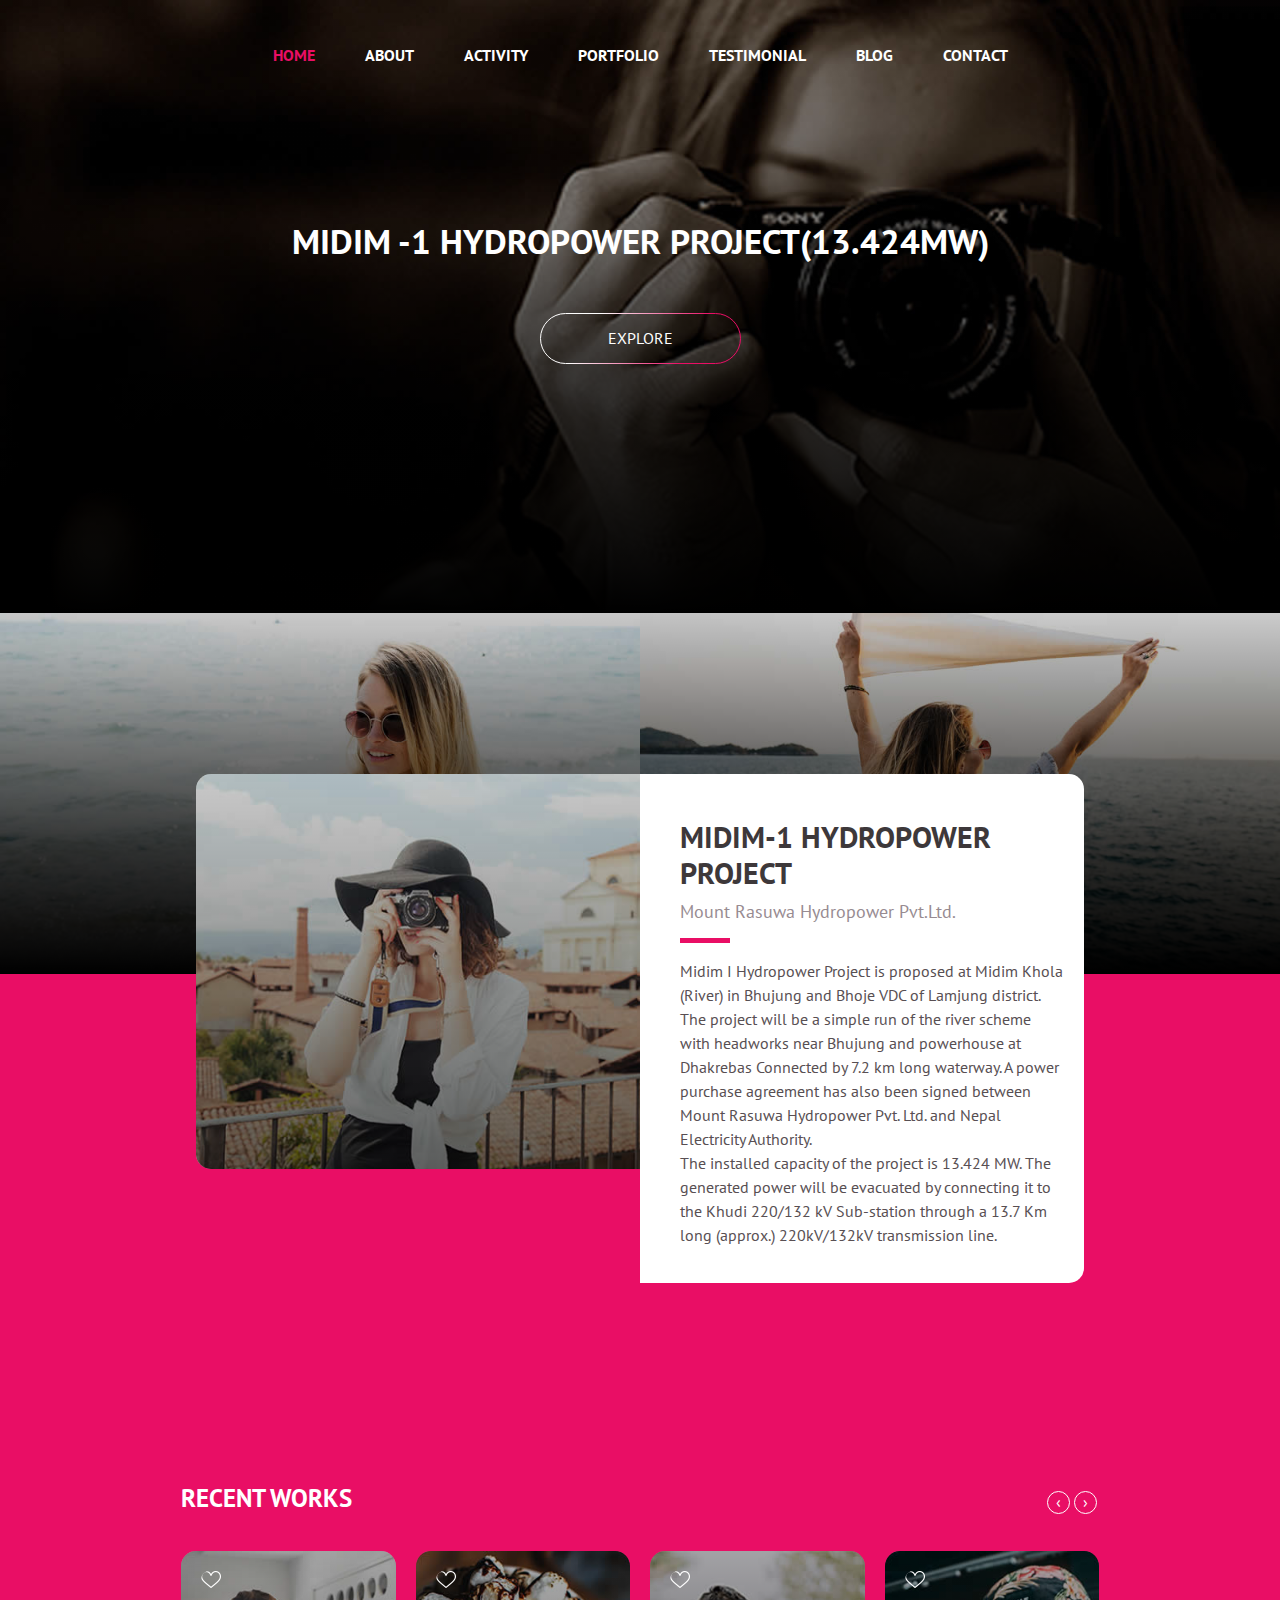
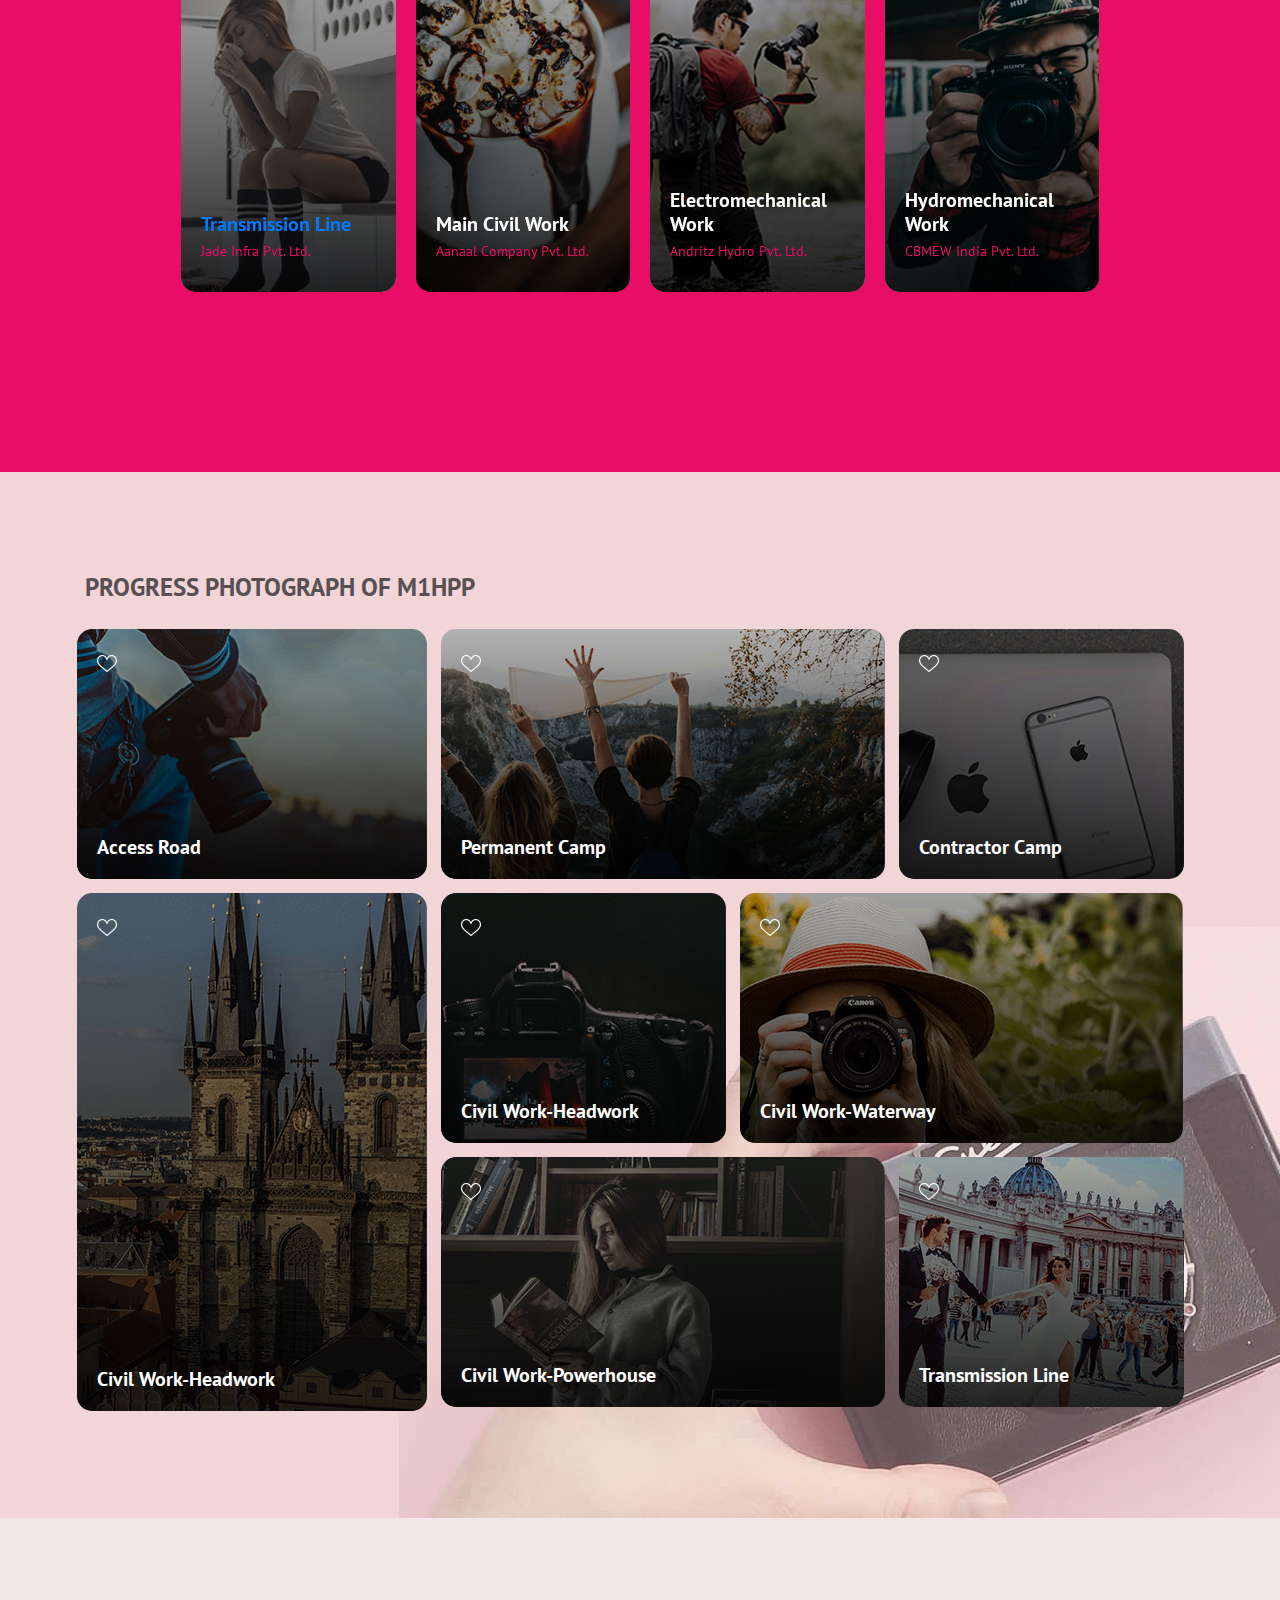
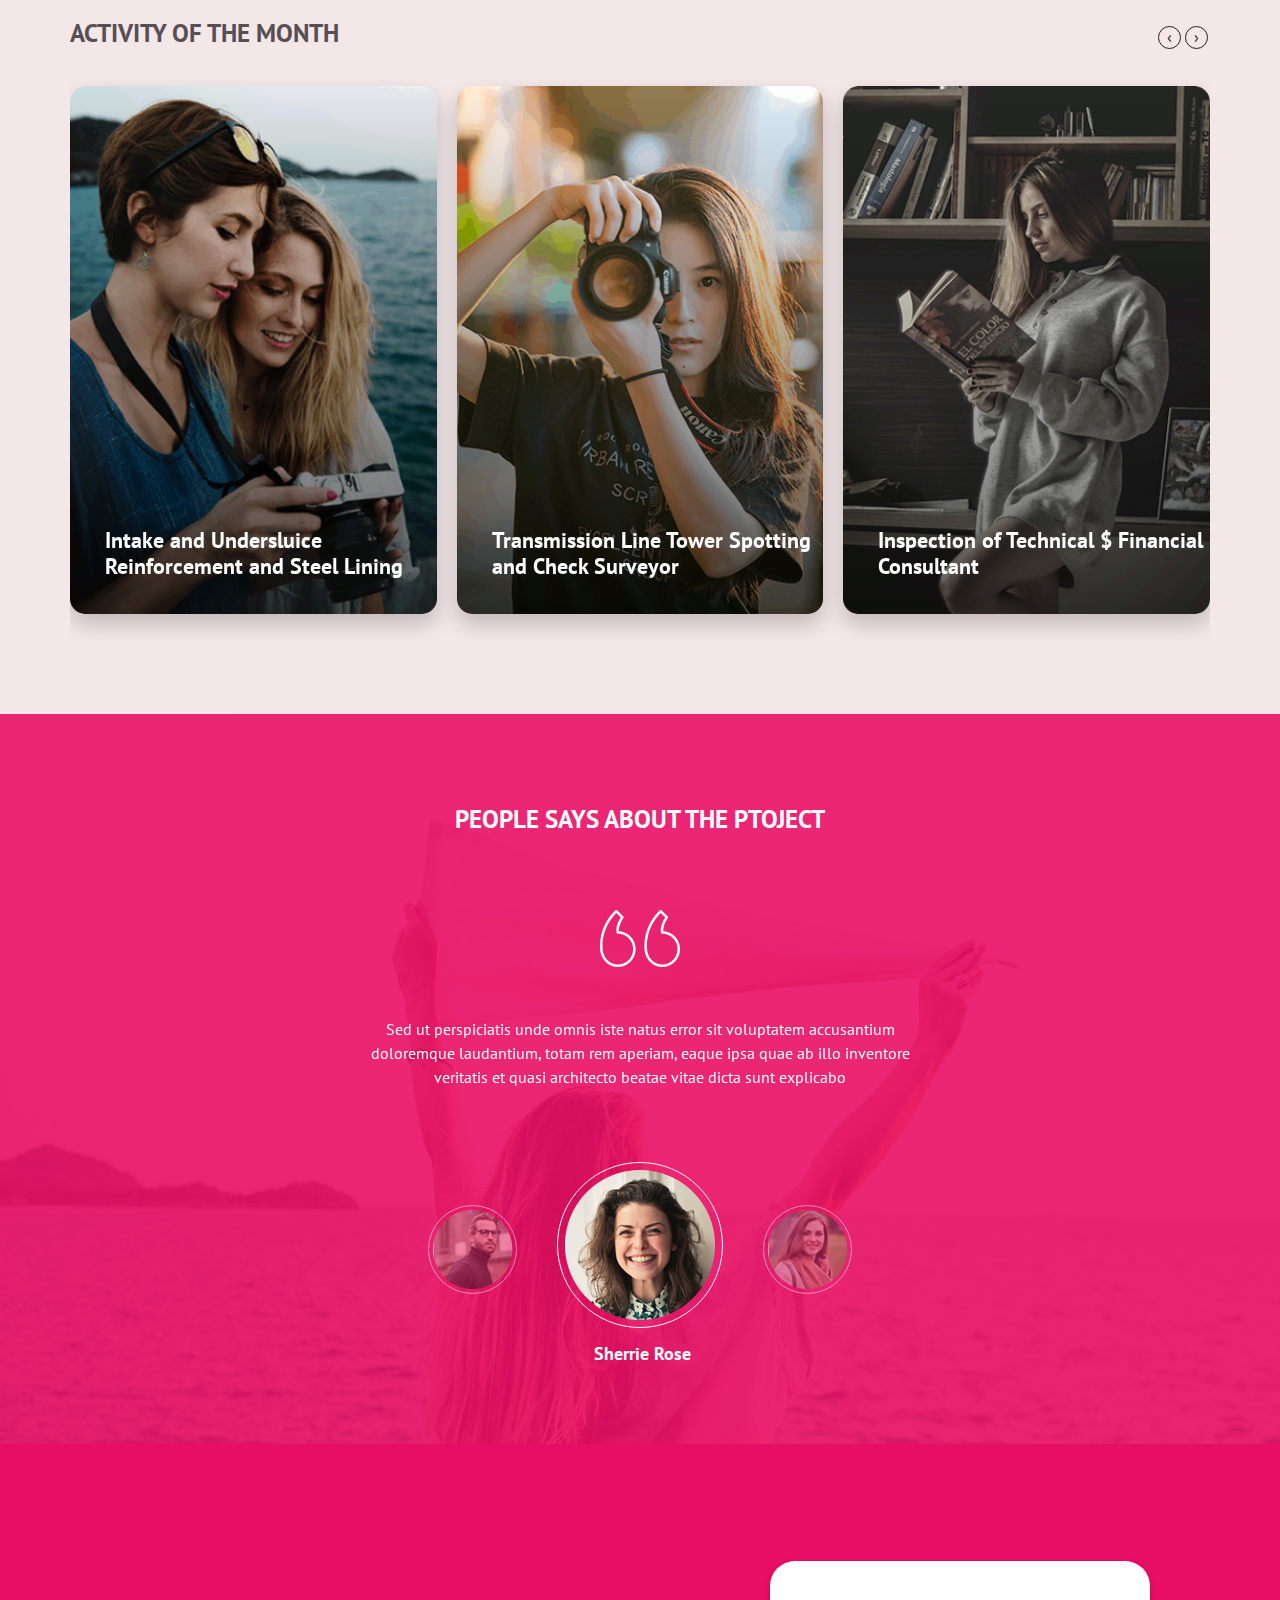
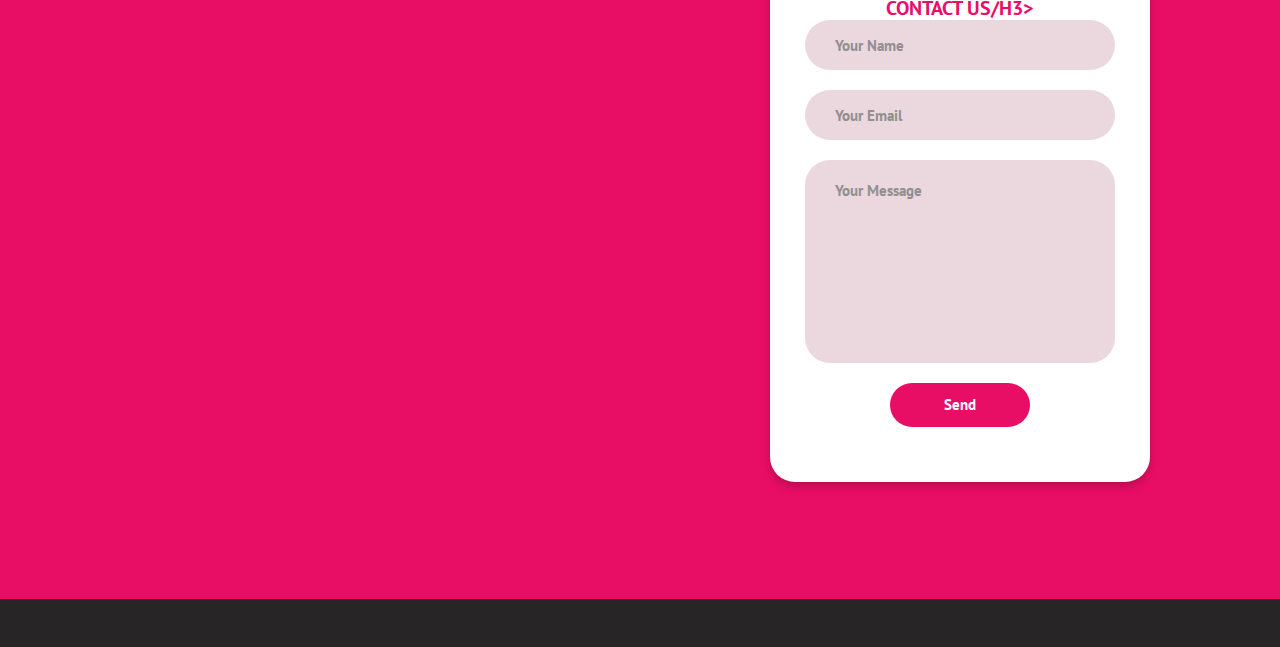
==== commit 2627e988: "adding Transmission line link" ====
--- a/midim1.html
+++ b/midim1.html
@@ -100,7 +100,7 @@
               <div class="card"> <img class="card-img" src="assets/img/recent-img1.jpg" alt="">
                 <div class="card-img-overlay"> <a href="#"><img src="assets/img/heart.png" class="heart" alt="heart icon"></a>
                   <div class="bottom-text">
-                    <h5 class="card-title">Transmission Line</h5>
+                    <h5 class="card-title"><a href="https://midim1hydropower.github.io/">Transmission Line</a></h5>
                     <p class="card-text">Jade Infra Pvt. Ltd.</p>
                   </div>
                 </div>
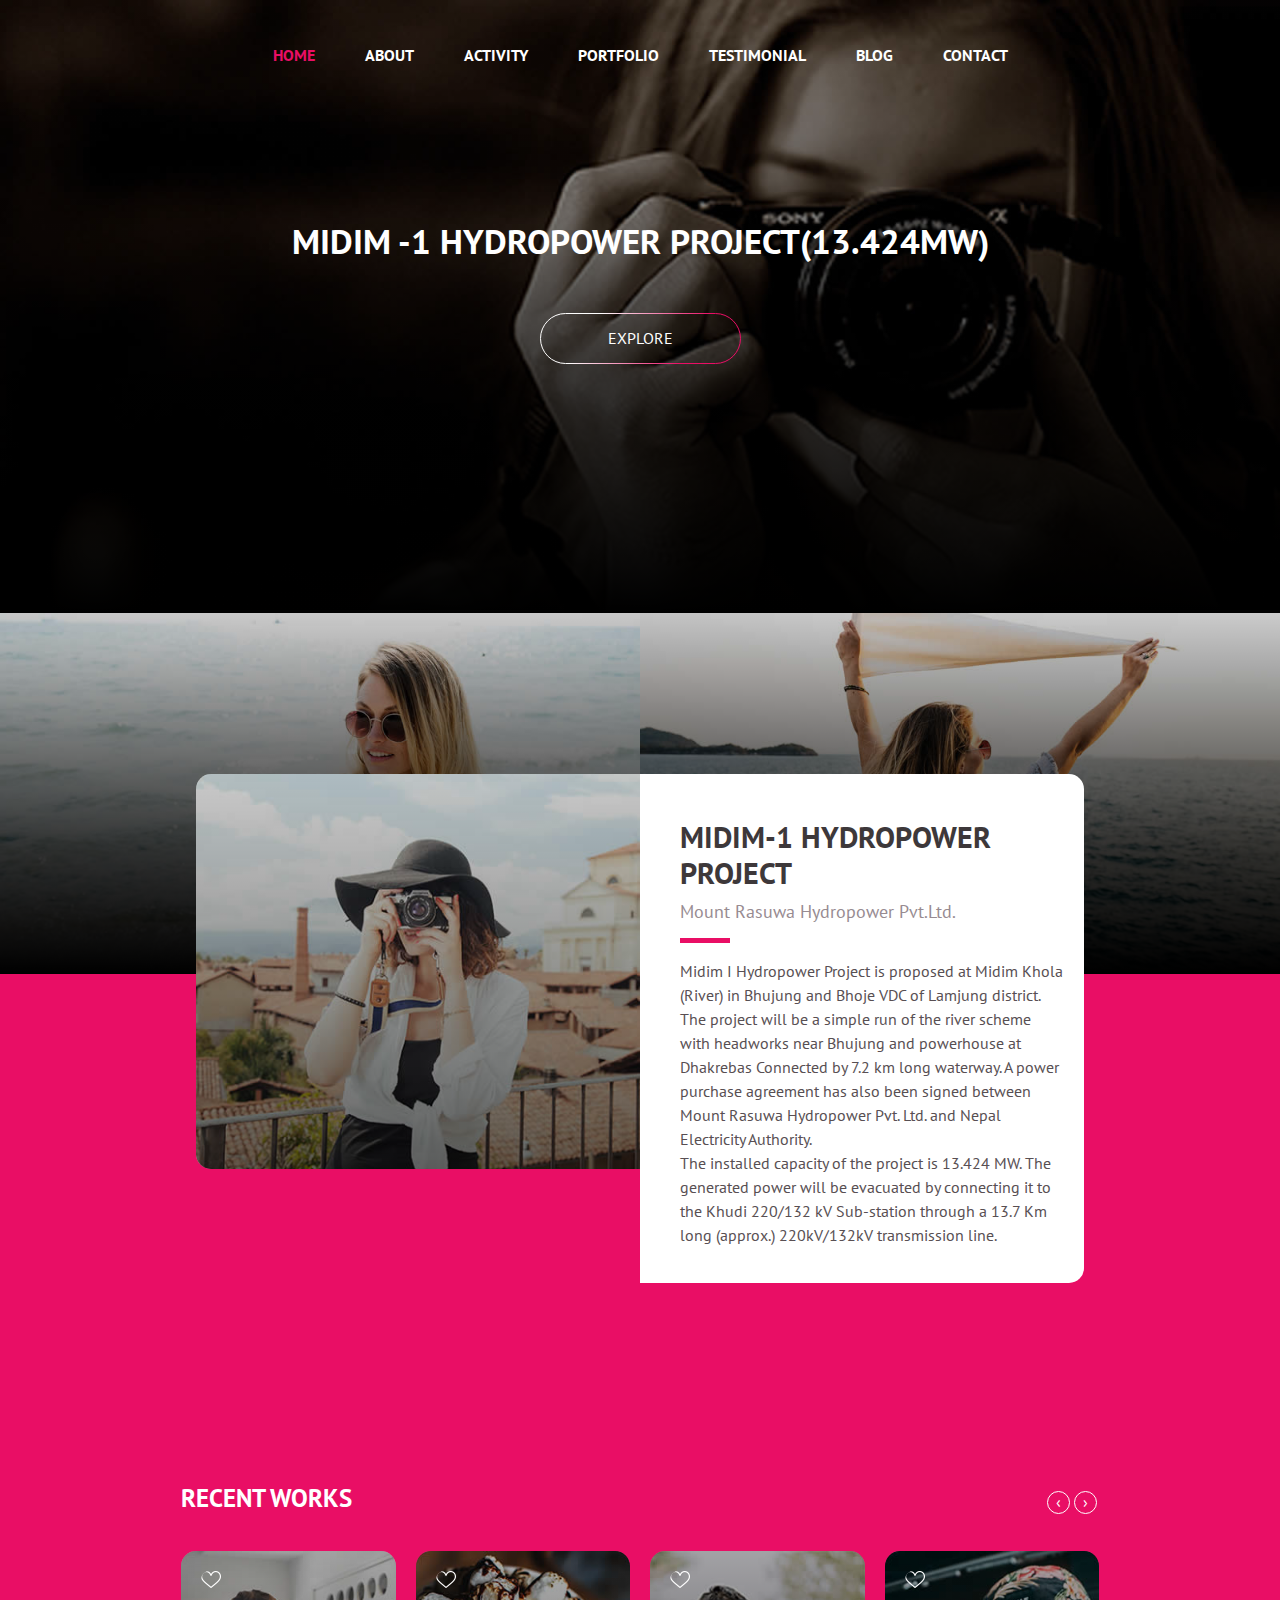
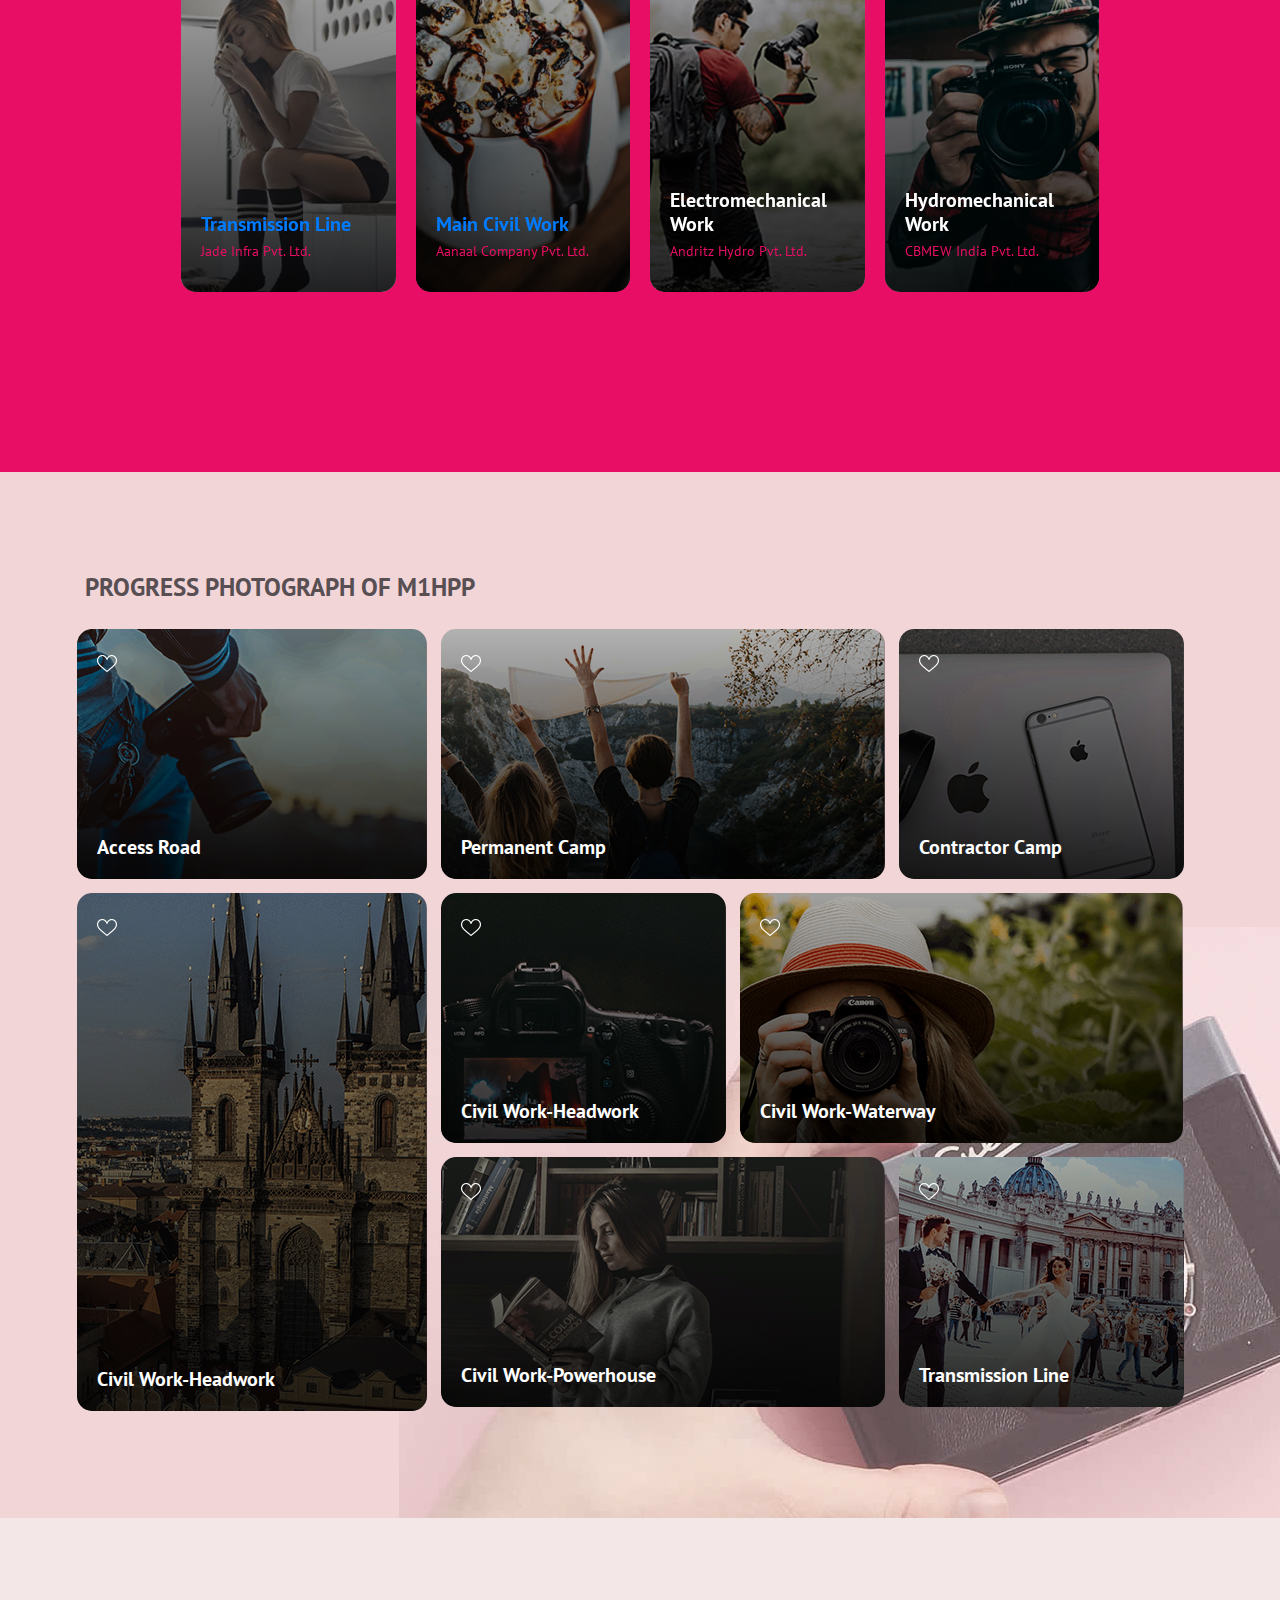
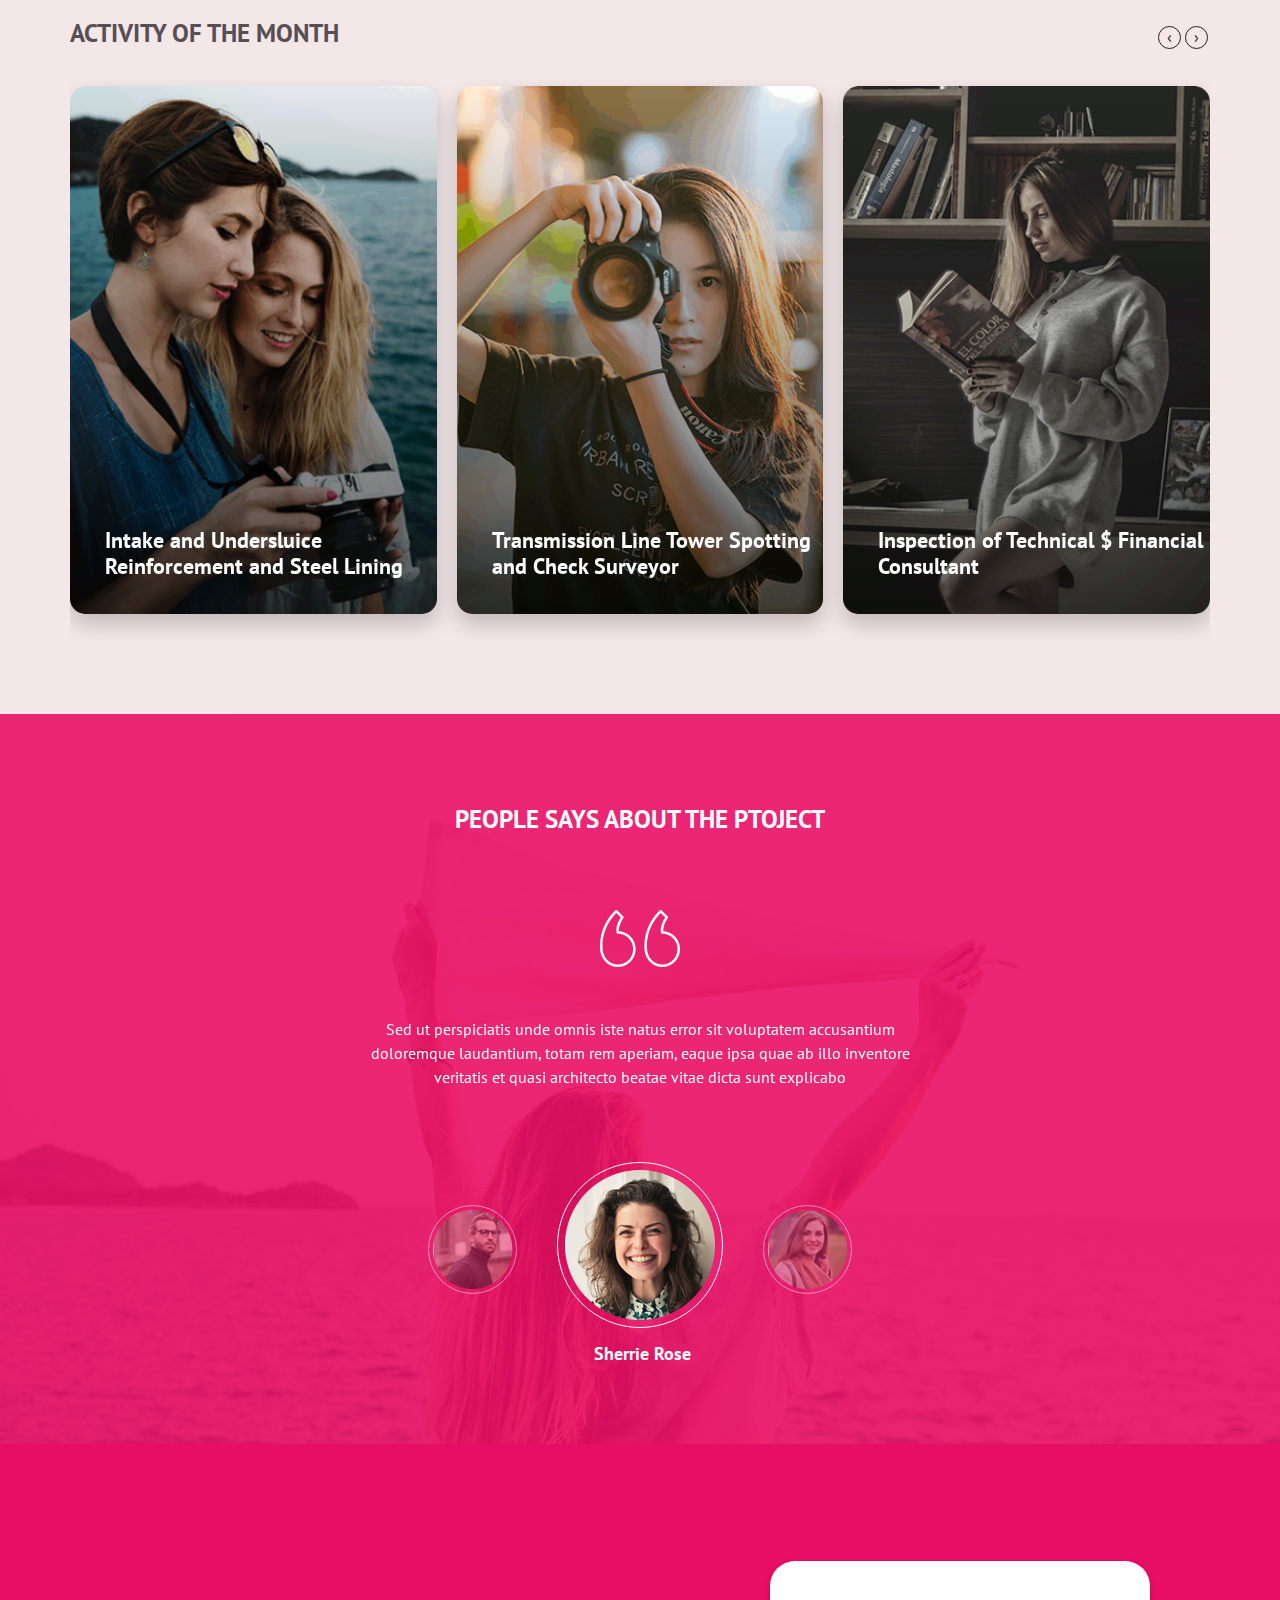
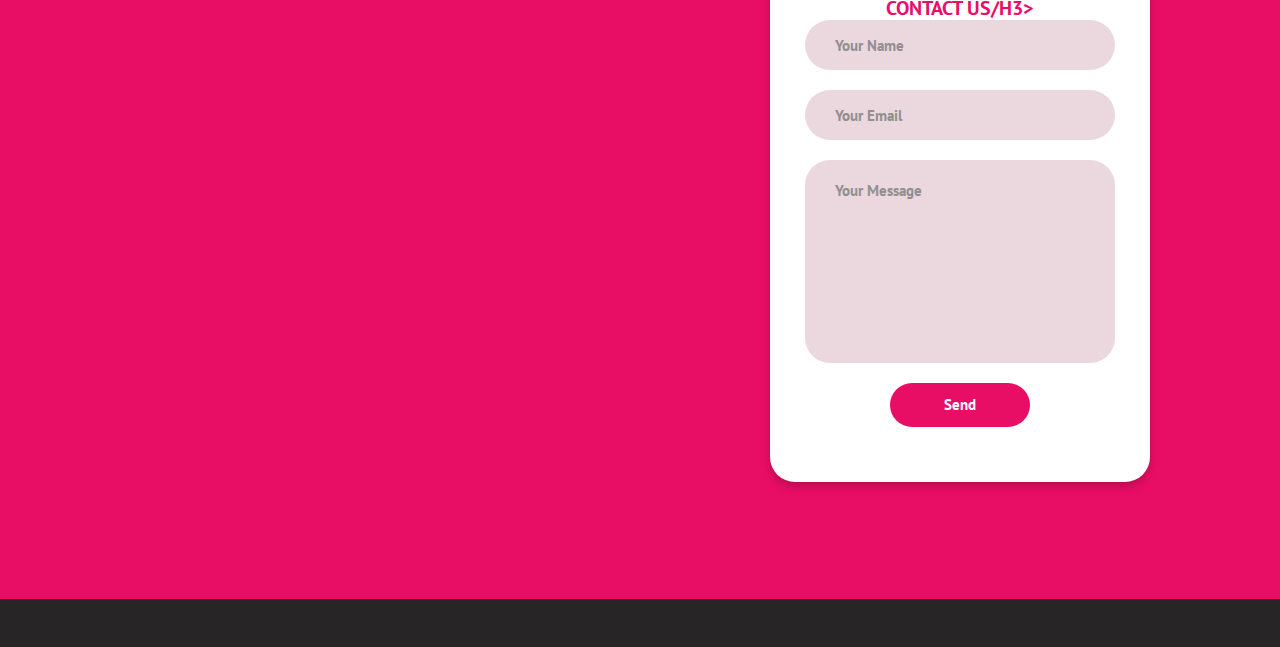
==== commit 93a31dac: "adding civil Work website" ====
--- a/midim1.html
+++ b/midim1.html
@@ -110,7 +110,7 @@
               <div class="card"> <img class="card-img" src="assets/img/recent-img2.jpg" alt="">
                 <div class="card-img-overlay"> <a href="#"><img src="assets/img/heart.png" class="heart" alt="heart icon"></a>
                   <div class="bottom-text">
-                    <h5 class="card-title">Main Civil Work</h5>
+                    <h5 class="card-title"><a href="https://mountrasuwa.github.io/">Main Civil Work</a></h5>
                     <p class="card-text">Aanaal Company Pvt. Ltd.</p>
                   </div>
                 </div>
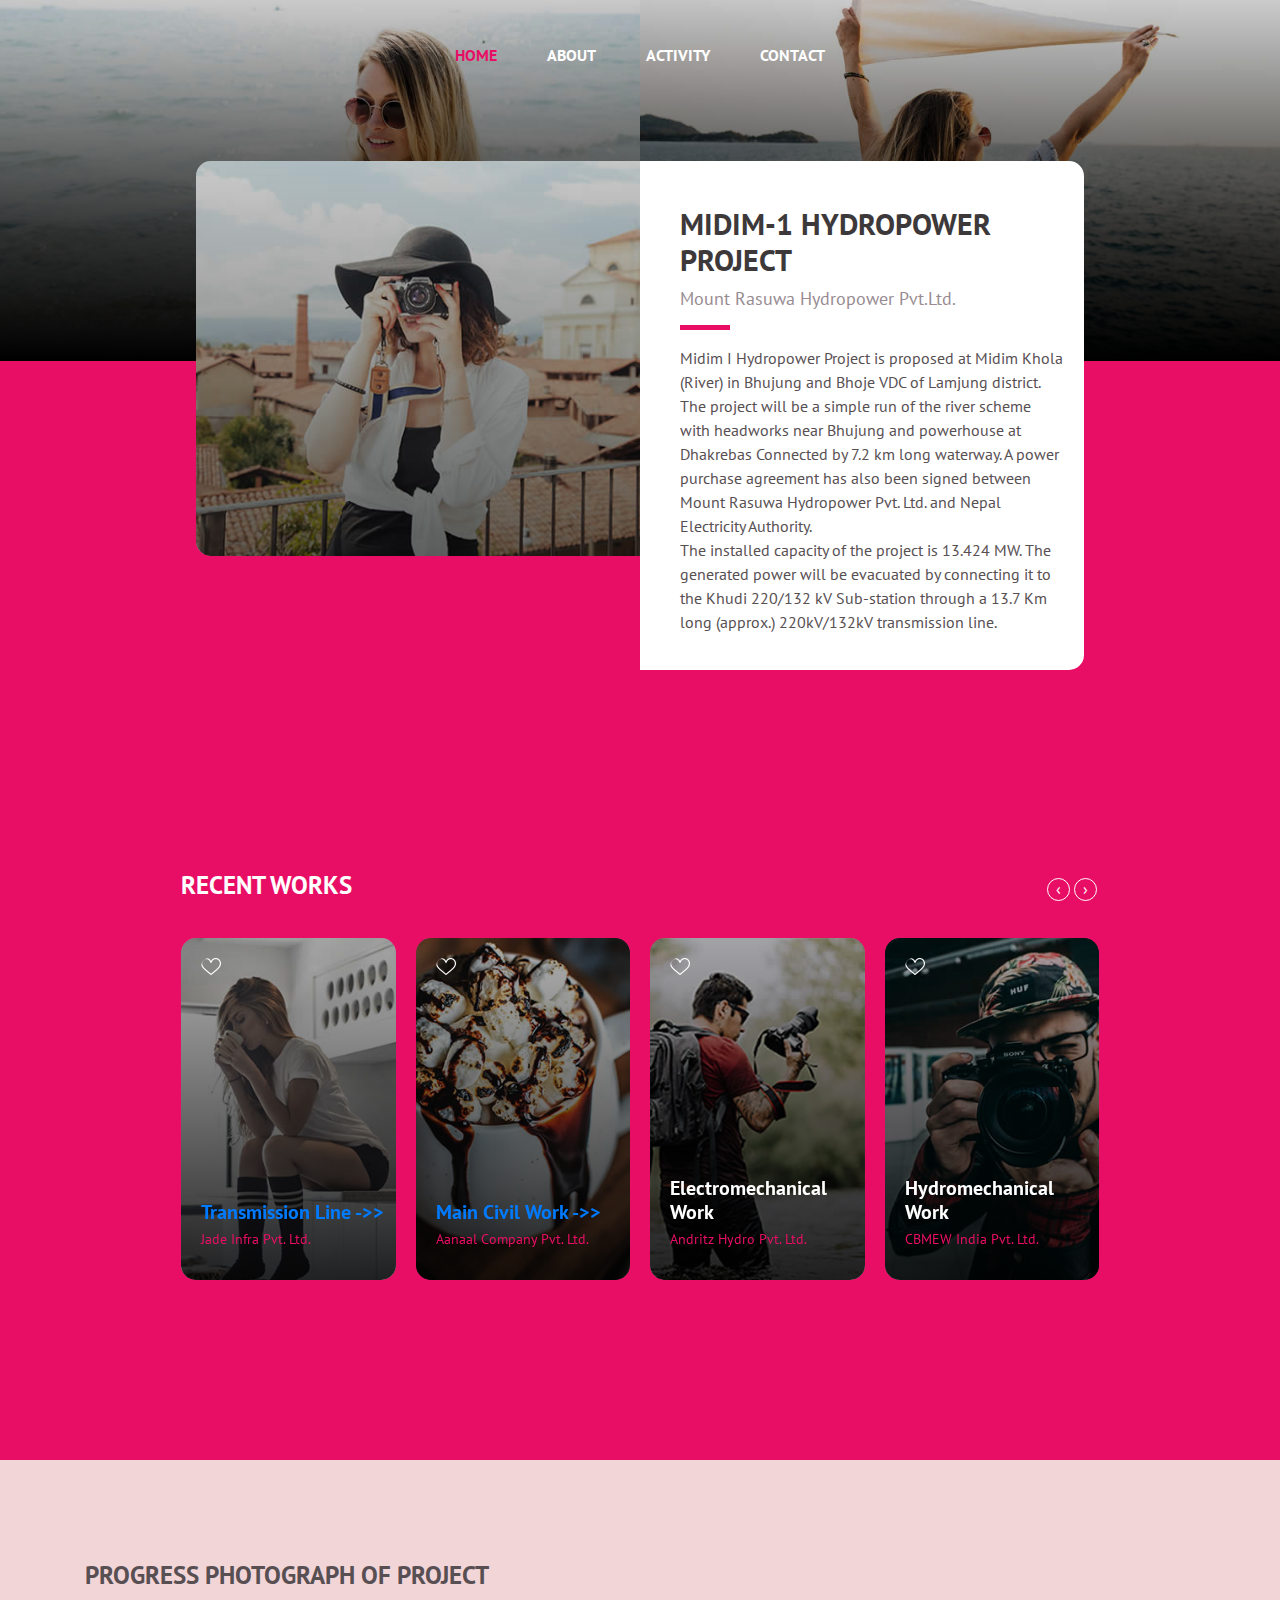
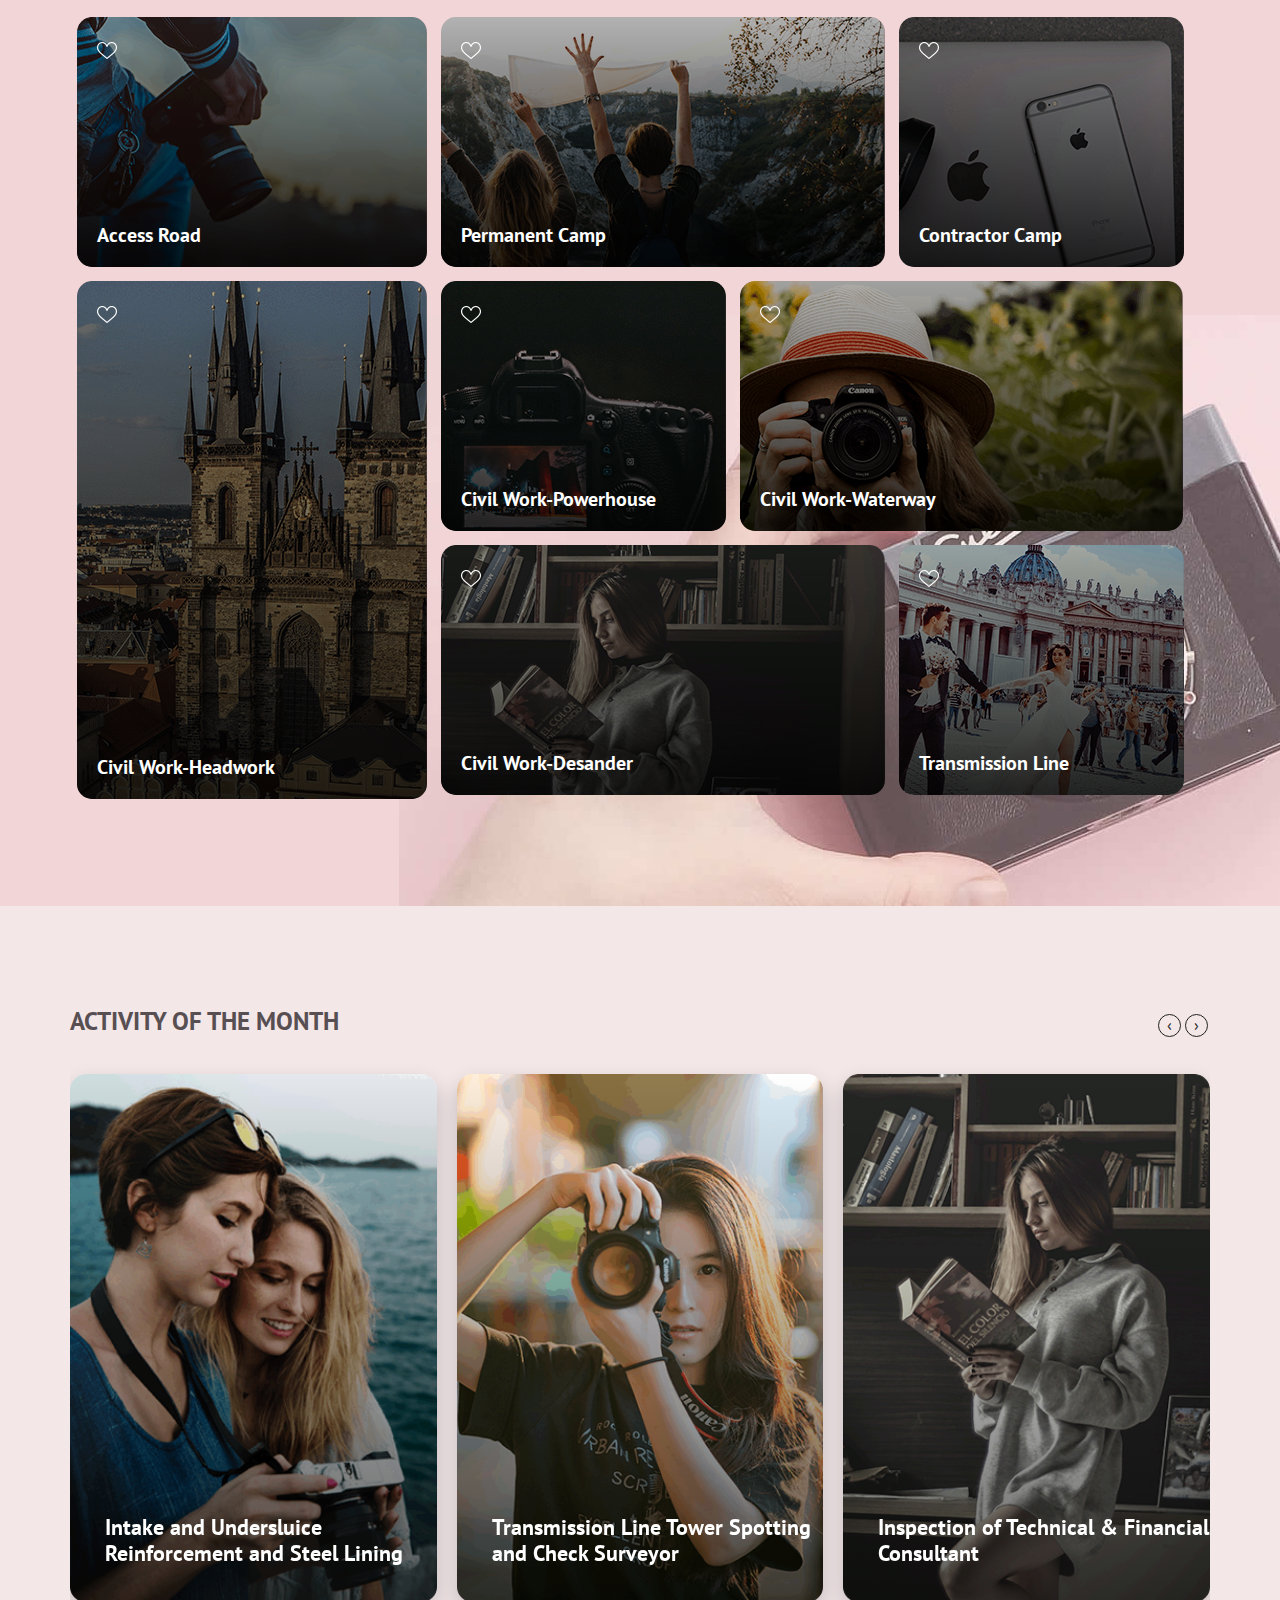
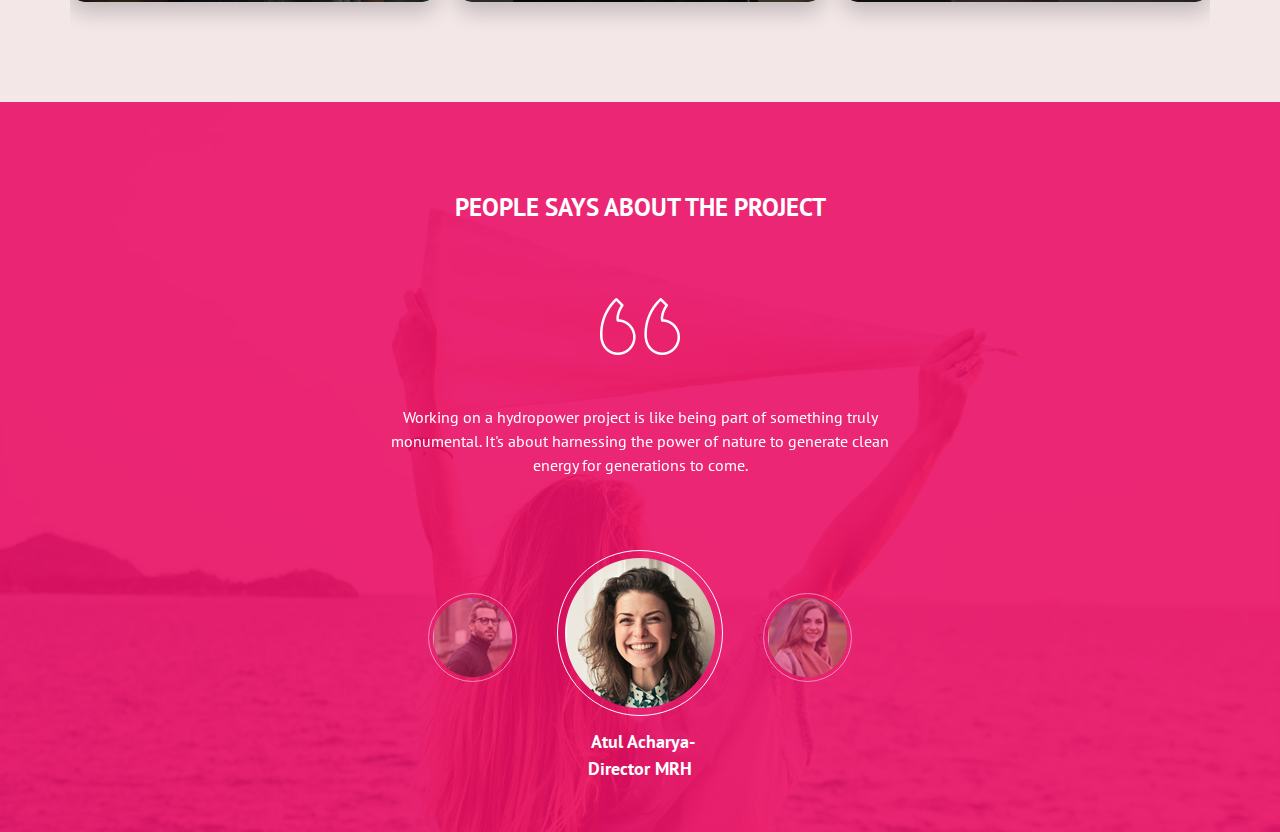
==== commit 0248ef97: "Add files via upload" ====
--- a/midim1.html
+++ b/midim1.html
@@ -1,324 +1,292 @@
-<!DOCTYPE html>
-<!--
-  Girly by FreeHTML5.co
-  Twitter: https://twitter.com/fh5co
-  Facebook: https://fb.com/fh5co
-  URL: https://freehtml5.co
--->
-<html lang="en">
-<head>
-  <!-- Required meta tags -->
-  <meta charset="utf-8">
-  <meta name="viewport" content="width=device-width, initial-scale=1, shrink-to-fit=no">
-  <link rel="stylesheet" href="assets/css/bootstrap.min.css">
-  <link rel="stylesheet" href="assets/css/style.css">
-  <title>Midim-1 Hydropower Project</title>
-</head>
-
-<body>
-  <nav class="navbar navbar-expand-md  fixed-top maine-menu">
-    <div class="container">
-      <button class="navbar-toggler ml-auto" data-target="#my-nav" onclick="myFunction(this)" data-toggle="collapse"> <span class="bar1"></span> <span class="bar2"></span> <span class="bar3"></span> </button>
-      <div id="my-nav" class="collapse navbar-collapse">
-        <ul class="navbar-nav mx-auto">
-          <li class="nav-item active"> <a class="nav-link" href="#">Home</a> </li>
-          <li class="nav-item"> <a class="nav-link" href="#about" tabindex="-1" aria-disabled="true">About</a></li>
-          <li class="nav-item"> <a class="nav-link" href="#activity" tabindex="-1" aria-disabled="true">Activity</a></li>
-          <li class="nav-item"> <a class="nav-link" href="#portfolio" tabindex="-1" aria-disabled="true">Portfolio</a></li>
-          <li class="nav-item"> <a class="nav-link" href="#testimonial" tabindex="-1" aria-disabled="true">Testimonial</a></li>
-          <li class="nav-item"> <a class="nav-link" href="blog.html" tabindex="-1" aria-disabled="true">Blog</a></li>
-          <li class="nav-item"> <a class="nav-link" href="#contact" tabindex="-1" aria-disabled="true">Contact</a></li>
-        </ul>
-      </div>
-    </div>
-  </nav>
-  <div class="container-fluid fh5co-home-banner">
-    <div class="card"> <img class="card-img" src="assets/img/banner-img.jpg" alt="">
-      <div class="card-img-overlay">
-        <div class="center-text">
-          <h2 class="card-title">Midim -1 Hydropower Project(13.424MW)</h2>
-          <a href="#" class="btn">
-            <svg width="201" height="51" viewBox="0 0 201 51">
-              <defs>
-                <style>
-                .cls-1 {
-                  fill: none;
-                  stroke-width: 1px;
-                  stroke: url(#linear-gradient);
-                }
-              </style>
-              <linearGradient id="linear-gradient" x1="140.508" y1="50.5" x2="60.492" y2="0.5" gradientUnits="userSpaceOnUse">
-                <stop offset="0" stop-color="#e90e65"/>
-                <stop offset="1" stop-color="#fff"/>
-              </linearGradient>
-            </defs>
-            <rect id="Rounded_Rectangle_1" data-name="Rounded Rectangle 1" class="cls-1" x="0.5" y="0.5" width="200" height="50" rx="25" ry="25"/>
-          </svg>
-        Explore</a> </div>
-      </div>
-    </div>
-  </div>
-  <div class="container-fluid fh5co-two-img">
-    <div class="row">
-      <div class="col-sm-6 pr-0 pl-0">
-        <div class="card"> <img class="card-img" src="assets/img/girl1.jpg" alt="">
-          <div class="card-img-overlay"> </div>
-        </div>
-      </div>
-      <div class="col-sm-6 pr-0 pl-0">
-        <div class="card"> <img class="card-img" src="assets/img/girl2.jpg" alt="">
-          <div class="card-img-overlay"> </div>
-        </div>
-      </div>
-    </div>
-  </div>
-
-  <div class="container-fluid fh5co-recent-work">
-    <div class="container contact-pop">
-      <div class="row">
-        <div class="col-md-6  pr-0">
-          <div class="card"> <img class="card-img w-100" src="assets/img/girl3.jpg" alt="">
-            <div class="card-img-overlay"> </div>
-          </div>
-        </div>
-        <div class="col-md-6 pl-0" id="about">
-          <div class="content">
-            <h3>Midim-1 Hydropower Project</h3>
-            <h4>Mount Rasuwa Hydropower Pvt.Ltd.</h4>
-            <hr />
-            <p>Midim I Hydropower Project is proposed at Midim Khola (River) in Bhujung and Bhoje VDC of Lamjung district.  The project will be a simple run of the river scheme with headworks near Bhujung and powerhouse at Dhakrebas Connected by 7.2 km long waterway. A power purchase agreement has also been signed between Mount Rasuwa Hydropower Pvt. Ltd. and Nepal Electricity Authority.
-              <br>The installed capacity of the project is 13.424 MW. The generated power will be evacuated by connecting it to the Khudi 220/132 kV Sub-station through a 13.7 Km long (approx.) 220kV/132kV transmission line. 
-              </p>       
-          </div>
-        </div>
-      </div>
-      <div class="container recent" id="activity">
-        <div class="row">
-          <h2>Recent works</h2>
-          <div class="owl-carousel owl-carousel2 owl-theme">
-            <div>
-              <div class="card"> <img class="card-img" src="assets/img/recent-img1.jpg" alt="">
-                <div class="card-img-overlay"> <a href="#"><img src="assets/img/heart.png" class="heart" alt="heart icon"></a>
-                  <div class="bottom-text">
-                    <h5 class="card-title"><a href="https://midim1hydropower.github.io/">Transmission Line</a></h5>
-                    <p class="card-text">Jade Infra Pvt. Ltd.</p>
-                  </div>
-                </div>
-              </div>
-            </div>
-            <div>
-              <div class="card"> <img class="card-img" src="assets/img/recent-img2.jpg" alt="">
-                <div class="card-img-overlay"> <a href="#"><img src="assets/img/heart.png" class="heart" alt="heart icon"></a>
-                  <div class="bottom-text">
-                    <h5 class="card-title"><a href="https://mountrasuwa.github.io/">Main Civil Work</a></h5>
-                    <p class="card-text">Aanaal Company Pvt. Ltd.</p>
-                  </div>
-                </div>
-              </div>
-            </div>
-            <div>
-              <div class="card"> <img class="card-img" src="assets/img/recent-img3.jpg" alt="">
-                <div class="card-img-overlay"> <a href="#"><img src="assets/img/heart.png" class="heart" alt="heart icon"></a>
-                  <div class="bottom-text">
-                    <h5 class="card-title">Electromechanical Work</h5>
-                    <p class="card-text">Andritz Hydro Pvt. Ltd. </p>
-                  </div>
-                </div>
-              </div>
-            </div>
-            <div>
-              <div class="card"> <img class="card-img" src="assets/img/recent-img4.jpg" alt="">
-                <div class="card-img-overlay"> <a href="#"><img src="assets/img/heart.png" class="heart" alt="heart icon"></a>
-                  <div class="bottom-text">
-                    <h5 class="card-title">Hydromechanical Work</h5>
-                    <p class="card-text">CBMEW India Pvt. Ltd. </p>
-                  </div>
-                </div>
-              </div>
-            </div>
-          </div>
-        </div>
-      </div>
-    </div>
-  </div>
-  <div class="container-fluid recent fh5co-portfolio" id="portfolio">
-    <div class="container">
-      <h2>Progress Photograph of M1HPP</h2>
-      <div class="row">
-        <div class="bx bx-1">
-          <div class="card"> <img class="card-img" src="assets/img/portfolio-img1.png" alt="">
-            <div class="card-img-overlay"> <a href="#"><img src="assets/img/heart.png" class="heart" alt="heart icon"></a>
-              <div class="bottom-text">
-                <h5 class="card-title">Access Road</h5>
-              </div>
-            </div>
-          </div>
-        </div>
-        <div class="bx bx-2">
-          <div class="card"> <img class="card-img" src="assets/img/portfolio-img2.png" alt="">
-            <div class="card-img-overlay"> <a href="#"><img src="assets/img/heart.png" class="heart" alt="heart icon"></a>
-              <div class="bottom-text">
-                <h5 class="card-title">Permanent Camp</h5>
-              </div>
-            </div>
-          </div>
-        </div>
-        <div class="bx bx-3">
-          <div class="card"> <img class="card-img" src="assets/img/portfolio-img3.png" alt="">
-            <div class="card-img-overlay"> <a href="#"><img src="assets/img/heart.png" class="heart" alt="heart icon"></a>
-              <div class="bottom-text">
-                <h5 class="card-title">Contractor Camp</h5>
-              </div>
-            </div>
-          </div>
-        </div>
-        <div class="bx bx-4">
-          <div class="card"> <img class="card-img" src="assets/img/portfolio-img4.png" alt="">
-            <div class="card-img-overlay"> <a href="#"><img src="assets/img/heart.png" class="heart" alt="heart icon"></a>
-              <div class="bottom-text">
-                <h5 class="card-title">Civil Work-Headwork</h5>
-              </div>
-            </div>
-          </div>
-        </div>
-        <div class="bx bx-middle" style="padding: 0;">
-          <div class="bx bx-5">
-            <div class="card"> <img class="card-img" src="assets/img/portfolio-img5.png" alt="">
-              <div class="card-img-overlay"> <a href="#"><img src="assets/img/heart.png" class="heart" alt="heart icon"></a>
-                <div class="bottom-text">
-                  <h5 class="card-title">Civil Work-Headwork</h5>
-                </div>
-              </div>
-            </div>
-          </div>
-          <div class="bx bx-6">
-            <div class="card"> <img class="card-img" src="assets/img/portfolio-img6.png" alt="">
-              <div class="card-img-overlay"> <a href="#"><img src="assets/img/heart.png" class="heart" alt="heart icon"></a>
-                <div class="bottom-text">
-                  <h5 class="card-title">Civil Work-Waterway</h5>
-                </div>
-              </div>
-            </div>
-          </div>
-          <div>
-            <div class="bx bx-7">
-              <div class="card"> <img class="card-img" src="assets/img/portfolio-img7.png" alt="">
-                <div class="card-img-overlay"> <a href="#"><img src="assets/img/heart.png" class="heart" alt="heart icon"></a>
-                  <div class="bottom-text">
-                    <h5 class="card-title">Civil Work-Powerhouse</h5>
-                  </div>
-                </div>
-              </div>
-            </div>
-            <div class="bx bx-8">
-              <div class="card"> <img class="card-img" src="assets/img/portfolio-img8.png" alt="">
-                <div class="card-img-overlay"> <a href="#"><img src="assets/img/heart.png" class="heart" alt="heart icon"></a>
-                  <div class="bottom-text">
-                    <h5 class="card-title">Transmission Line</h5>
-                  </div>
-                </div>
-              </div>
-            </div>
-          </div>
-        </div>
-      </div>
-    </div>
-  </div>
-  <div class="container-fluid fh5co-recent-work activity">
-    <div class="container recent">
-      <div class="row">
-        <h2>Activity of the month</h2>
-        <div class="owl-carousel owl-carousel3 owl-theme">
-          <div>
-            <div class="card"> <img class="card-img" src="assets/img/activity-img1.png" alt="">
-              <div class="card-img-overlay">
-                <div class="bottom-text">
-                  <h5 class="card-title">Intake and Undersluice Reinforcement and Steel Lining</h5>
-                  <a href="#">Read more <img src="assets/img/double-right.svg" alt=""></a> 
-                </div>
-              </div>
-            </div>
-          </div>
-          <div>
-            <div class="card"> <img class="card-img" src="assets/img/activity-img2.png"  alt="">
-              <div class="card-img-overlay">
-                <div class="bottom-text">
-                  <h5 class="card-title">Transmission  Line Tower Spotting and Check Surveyor </h5>
-                  <a href="#">Read more <img src="assets/img/double-right.svg" alt=""></a> 
-                </div>
-              </div>
-            </div>
-          </div>
-          <div>
-            <div class="card"> <img class="card-img" src="assets/img/activity-img3.png" alt="">
-              <div class="card-img-overlay">
-                <div class="bottom-text">
-                  <h5 class="card-title">Inspection of Technical $ Financial Consultant</h5>
-                  <a href="#">Read more <img src="assets/img/double-right.svg" alt=""></a> 
-                </div>
-              </div>
-            </div>
-          </div>
-        </div>
-      </div>
-    </div>
-  </div>
-  <div class="container-fluid fh5co-about-me" id="testimonial">
-    <div id="my-carousel" class="carousel slide" data-ride="carousel">
-      <div class="carousel-inner">
-        <div class="card"> <img class="card-img d-block w-100" src="assets/img/about-me-img.jpg" alt="">
-          <div class="card-img-overlay">
-            <h2>People says about the Ptoject</h2>
-          </div>
-        </div>
-        <div class="carousel-item">
-          <div class="carousel-caption d-md-block"> <img src="assets/img/quote-icon.png" alt="">
-            <p>Sed ut perspiciatis unde omnis iste natus error sit voluptatem accusantium doloremque laudantium, totam rem aperiam, eaque ipsa quae ab illo inventore veritatis et quasi architecto beatae vitae dicta sunt explicabo</p>
-          </div>
-        </div>
-        <div class="carousel-item active">
-          <div class="carousel-caption d-md-block"> <img src="assets/img/quote-icon.png" alt="">
-            <p>Sed ut perspiciatis unde omnis iste natus error sit voluptatem accusantium doloremque laudantium, totam rem aperiam, eaque ipsa quae ab illo inventore veritatis et quasi architecto beatae vitae dicta sunt explicabo</p>
-          </div>
-        </div>
-        <div class="carousel-item">
-          <div class="carousel-caption d-md-block"> <img src="assets/img/quote-icon.png" alt="">
-            <p>Sed ut perspiciatis unde omnis iste natus error sit voluptatem accusantium doloremque laudantium, totam rem aperiam, eaque ipsa quae ab illo inventore veritatis et quasi architecto beatae vitae dicta sunt explicabo</p>
-          </div>
-        </div>
-      </div>
-      <ol class="carousel-indicators">
-        <li data-target="#my-carousel" data-slide-to="0" > <img src="assets/img/about-me-img1.png" alt=""> <span>Sherrie Rose</span> </li>
-        <li class="active" data-target="#my-carousel" data-slide-to="1" aria-current="location"> <img src="assets/img/about-me-img2.png" alt=""> <span>Sherrie Rose</span> </li>
-        <li data-target="#my-carousel" data-slide-to="2"> <img src="assets/img/about-me-img3.png" alt=""> <span>Sherrie Rose</span> </li>
-      </ol>
-    </div>
-  </div>
-
-  <footer class="container-fluid p-0 pr-0">
-    <div class="row mr-0 ml-0">
-      <div class="col-md-6 pr-0 pl-0 map">
-        <iframe src="https://www.google.com/maps/embed?pb=!1m18!1m12!1m3!1d13035.46901327725!2d-80.85396551628644!3d35.234674411422155!2m3!1f0!2f0!3f0!3m2!1i1024!2i768!4f13.1!3m3!1m2!1s0x8856a03af474f38f%3A0xf8301daadf5f7670!2sFourth+Ward%2C+Charlotte%2C+NC%2C+USA!5e0!3m2!1sen!2sin!4v1551001218548"  style="border:0" allowfullscreen></iframe>
-      </div>
-      <div class="col-md-6 content-us">
-        <div class="contact-form" id="contact">
-          <h3 class="text-uppercase">Contact Us/h3>
-          <input type="text" class="form-control" placeholder="Your Name">
-          <input type="text" class="form-control" placeholder="Your Email">
-          <textarea class="form-control" placeholder="Your Message"></textarea>
-          <button type="submit">Send</button>
-        </div>
-      </div>
-    </div>
-    <div class="copy pt-4 pb-4">
-   
-
-  <!-- jQuery first, then Popper.js, then Bootstrap JS --> 
-  <script src="assets/js/jquery-3.3.1.slim.min.js"></script> 
-  <script src="assets/js/popper.min.js" ></script> 
-  <script src="assets/js/bootstrap.min.js"></script> 
-  <script src="assets/js/owl.carousel.min.js"></script> 
-  <script src="assets/js/main.js"></script>
-
-</body>
+<!DOCTYPE html>
+<!--
+  Girly by FreeHTML5.co
+  Twitter: https://twitter.com/fh5co
+  Facebook: https://fb.com/fh5co
+  URL: https://freehtml5.co
+-->
+<html lang="en">
+<head>
+  <!-- Required meta tags -->
+  <meta charset="utf-8">
+  <meta name="viewport" content="width=device-width, initial-scale=1, shrink-to-fit=no">
+  <link rel="stylesheet" href="assets/css/bootstrap.min.css">
+  <link rel="stylesheet" href="assets/css/style.css">
+  <title>Midim-1 Hydropower Project</title>
+</head>
+
+<body>
+  <nav class="navbar navbar-expand-md  fixed-top maine-menu">
+    <div class="container">
+      <button class="navbar-toggler ml-auto" data-target="#my-nav" onclick="myFunction(this)" data-toggle="collapse"> <span class="bar1"></span> <span class="bar2"></span> <span class="bar3"></span> </button>
+      <div id="my-nav" class="collapse navbar-collapse">
+        <ul class="navbar-nav mx-auto">
+          <li class="nav-item active"> <a class="nav-link" href="#">Home</a> </li>
+          <li class="nav-item"> <a class="nav-link" href="#about" tabindex="-1" aria-disabled="true">About</a></li>
+          <li class="nav-item"> <a class="nav-link" href="#activity" tabindex="-1" aria-disabled="true">Activity</a></li>
+          <li class="nav-item"> <a class="nav-link" href="#contact" tabindex="-1" aria-disabled="true">Contact</a></li>
+        </ul>
+      </div>
+    </div>
+  </nav>
+              </style>
+              <linearGradient id="linear-gradient" x1="140.508" y1="50.5" x2="60.492" y2="0.5" gradientUnits="userSpaceOnUse">
+                <stop offset="0" stop-color="#e90e65"/>
+                <stop offset="1" stop-color="#fff"/>
+              </linearGradient>
+            </defs>
+            <rect id="Rounded_Rectangle_1" data-name="Rounded Rectangle 1" class="cls-1" x="0.5" y="0.5" width="200" height="50" rx="25" ry="25"/>
+          </svg>
+      
+      </div>
+    </div>
+  </div>
+  <div class="container-fluid fh5co-two-img">
+    <div class="row">
+      <div class="col-sm-6 pr-0 pl-0">
+        <div class="card"> <img class="card-img" src="assets/img/girl1.jpg" alt="">
+          <div class="card-img-overlay"> </div>
+        </div>
+      </div>
+      <div class="col-sm-6 pr-0 pl-0">
+        <div class="card"> <img class="card-img" src="assets/img/girl2.jpg" alt="">
+          <div class="card-img-overlay"> </div>
+        </div>
+      </div>
+    </div>
+  </div>
+
+  <div class="container-fluid fh5co-recent-work">
+    <div class="container contact-pop">
+      <div class="row">
+        <div class="col-md-6  pr-0">
+          <div class="card"> <img class="card-img w-100" src="assets/img/girl3.jpg" alt="">
+            <div class="card-img-overlay"> </div>
+          </div>
+        </div>
+        <div class="col-md-6 pl-0" id="about">
+          <div class="content">
+            <h3>Midim-1 Hydropower Project</h3>
+            <h4>Mount Rasuwa Hydropower Pvt.Ltd.</h4>
+            <hr />
+            <p>Midim I Hydropower Project is proposed at Midim Khola (River) in Bhujung and Bhoje VDC of Lamjung district.  The project will be a simple run of the river scheme with headworks near Bhujung and powerhouse at Dhakrebas Connected by 7.2 km long waterway. A power purchase agreement has also been signed between Mount Rasuwa Hydropower Pvt. Ltd. and Nepal Electricity Authority.
+              <br>The installed capacity of the project is 13.424 MW. The generated power will be evacuated by connecting it to the Khudi 220/132 kV Sub-station through a 13.7 Km long (approx.) 220kV/132kV transmission line. 
+              </p>       
+          </div>
+        </div> 
+      </div>
+      <div class="container recent" id="activity">
+        <div class="row">
+          <h2>Recent works</h2>
+          <div class="owl-carousel owl-carousel2 owl-theme">
+            <div>
+              <div class="card"> <img class="card-img" src="assets/img/recent-img1.jpg" alt="">
+                <div class="card-img-overlay"> <a href="#"><img src="assets/img/heart.png" class="heart" alt="heart icon"></a>
+                  <div class="bottom-text">
+                    <h5 class="card-title"><a href="https://midim1hydropower.github.io/">Transmission Line ->></a></h5>
+                    <p class="card-text">Jade Infra Pvt. Ltd.</p>
+                  </div>
+                </div>
+              </div>
+            </div>
+            <div>
+              <div class="card"> <img class="card-img" src="assets/img/recent-img2.jpg" alt="">
+                <div class="card-img-overlay"> <a href="#"><img src="assets/img/heart.png" class="heart" alt="heart icon"></a>
+                  <div class="bottom-text">
+                    <h5 class="card-title"><a href="https://mountrasuwa.github.io/">Main Civil Work ->></a></h5>
+                    <p class="card-text">Aanaal Company Pvt. Ltd.</p>
+                  </div>
+                </div>
+              </div>
+            </div>
+            <div>
+              <div class="card"> <img class="card-img" src="assets/img/recent-img3.jpg" alt="">
+                <div class="card-img-overlay"> <a href="#"><img src="assets/img/heart.png" class="heart" alt="heart icon"></a>
+                  <div class="bottom-text">
+                    <h5 class="card-title">Electromechanical Work</h5>
+                    <p class="card-text">Andritz Hydro Pvt. Ltd. </p>
+                  </div>
+                </div>
+              </div>
+            </div>
+            <div>
+              <div class="card"> <img class="card-img" src="assets/img/recent-img4.jpg" alt="">
+                <div class="card-img-overlay"> <a href="#"><img src="assets/img/heart.png" class="heart" alt="heart icon"></a>
+                  <div class="bottom-text">
+                    <h5 class="card-title">Hydromechanical Work</h5>
+                    <p class="card-text">CBMEW India Pvt. Ltd. </p>
+                  </div>
+                </div>
+              </div>
+            </div>
+          </div>
+        </div>
+      </div>
+    </div>
+  </div>
+  <div class="container-fluid recent fh5co-portfolio" id="portfolio">
+    <div class="container">
+      <h2>Progress Photograph of Project</h2>
+      <div class="row">
+        <div class="bx bx-1">
+          <div class="card"> <img class="card-img" src="assets/img/portfolio-img1.png" alt="">
+            <div class="card-img-overlay"> <a href="#"><img src="assets/img/heart.png" class="heart" alt="heart icon"></a>
+              <div class="bottom-text">
+                <h5 class="card-title">Access Road</h5>
+              </div>
+            </div>
+          </div>
+        </div>
+        <div class="bx bx-2">
+          <div class="card"> <img class="card-img" src="assets/img/portfolio-img2.png" alt="">
+            <div class="card-img-overlay"> <a href="#"><img src="assets/img/heart.png" class="heart" alt="heart icon"></a>
+              <div class="bottom-text">
+                <h5 class="card-title">Permanent Camp</h5>
+              </div>
+            </div>
+          </div>
+        </div>
+        <div class="bx bx-3">
+          <div class="card"> <img class="card-img" src="assets/img/portfolio-img3.png" alt="">
+            <div class="card-img-overlay"> <a href="#"><img src="assets/img/heart.png" class="heart" alt="heart icon"></a>
+              <div class="bottom-text">
+                <h5 class="card-title">Contractor Camp</h5>
+              </div>
+            </div>
+          </div>
+        </div>
+        <div class="bx bx-4">
+          <div class="card"> <img class="card-img" src="assets/img/portfolio-img4.png" alt="">
+            <div class="card-img-overlay"> <a href="#"><img src="assets/img/heart.png" class="heart" alt="heart icon"></a>
+              <div class="bottom-text">
+                <h5 class="card-title">Civil Work-Headwork</h5>
+              </div>
+            </div>
+          </div>
+        </div>
+        <div class="bx bx-middle" style="padding: 0;">
+          <div class="bx bx-5">
+            <div class="card"> <img class="card-img" src="assets/img/portfolio-img5.png" alt="">
+              <div class="card-img-overlay"> <a href="#"><img src="assets/img/heart.png" class="heart" alt="heart icon"></a>
+                <div class="bottom-text">
+                  <h5 class="card-title">Civil Work-Powerhouse</h5>
+                </div>
+              </div>
+            </div>
+          </div>
+          <div class="bx bx-6">
+            <div class="card"> <img class="card-img" src="assets/img/portfolio-img6.png" alt="">
+              <div class="card-img-overlay"> <a href="#"><img src="assets/img/heart.png" class="heart" alt="heart icon"></a>
+                <div class="bottom-text">
+                  <h5 class="card-title">Civil Work-Waterway</h5>
+                </div>
+              </div>
+            </div>
+          </div>
+          <div>
+            <div class="bx bx-7">
+              <div class="card"> <img class="card-img" src="assets/img/portfolio-img7.png" alt="">
+                <div class="card-img-overlay"> <a href="#"><img src="assets/img/heart.png" class="heart" alt="heart icon"></a>
+                  <div class="bottom-text">
+                    <h5 class="card-title">Civil Work-Desander</h5>
+                  </div>
+                </div>
+              </div>
+            </div>
+            <div class="bx bx-8">
+              <div class="card"> <img class="card-img" src="assets/img/portfolio-img8.png" alt="">
+                <div class="card-img-overlay"> <a href="#"><img src="assets/img/heart.png" class="heart" alt="heart icon"></a>
+                  <div class="bottom-text">
+                    <h5 class="card-title">Transmission Line</h5>
+                  </div>
+                </div>
+              </div>
+            </div>
+          </div>
+        </div>
+      </div>
+    </div>
+  </div>
+  <div class="container-fluid fh5co-recent-work activity">
+    <div class="container recent">
+      <div class="row">
+        <h2>Activity of the month</h2>
+        <div class="owl-carousel owl-carousel3 owl-theme">
+          <div>
+            <div class="card"> <img class="card-img" src="assets/img/activity-img1.png" alt="">
+              <div class="card-img-overlay">
+                <div class="bottom-text">
+                  <h5 class="card-title">Intake and Undersluice Reinforcement and Steel Lining</h5>
+                  <a href="#">Read more <img src="assets/img/double-right.svg" alt=""></a> 
+                </div>
+              </div>
+            </div>
+          </div>
+          <div>
+            <div class="card"> <img class="card-img" src="assets/img/activity-img2.png"  alt="">
+              <div class="card-img-overlay">
+                <div class="bottom-text">
+                  <h5 class="card-title">Transmission  Line Tower Spotting and Check Surveyor </h5>
+                  <a href="#">Read more <img src="assets/img/double-right.svg" alt=""></a> 
+                </div>
+              </div>
+            </div>
+          </div>
+          <div>
+            <div class="card"> <img class="card-img" src="assets/img/activity-img3.png" alt="">
+              <div class="card-img-overlay">
+                <div class="bottom-text">
+                  <h5 class="card-title">Inspection of Technical & Financial Consultant</h5>
+                  <a href="#">Read more <img src="assets/img/double-right.svg" alt=""></a> 
+                </div>
+              </div>
+            </div>
+          </div>
+        </div>
+      </div>
+    </div>
+  </div>
+  <div class="container-fluid fh5co-about-me" id="testimonial">
+    <div id="my-carousel" class="carousel slide" data-ride="carousel">
+      <div class="carousel-inner">
+        <div class="card"> <img class="card-img d-block w-100" src="assets/img/about-me-img.jpg" alt="">
+          <div class="card-img-overlay">
+            <h2>People says about the Project</h2>
+          </div>
+        </div>
+        <div class="carousel-item">
+          <div class="carousel-caption d-md-block"> <img src="assets/img/quote-icon.png" alt="">
+            <p>I've spent years working on hydropower projects, and there's nothing quite like the feeling of watching a dam and turbines come to life, knowing that it will provide power for communities for decades.</p>
+          </div>
+        </div>
+        <div class="carousel-item active">
+          <div class="carousel-caption d-md-block"> <img src="assets/img/quote-icon.png" alt="">
+            <p>Working on a hydropower project is like being part of something truly monumental. It's about harnessing the power of nature to generate clean energy for generations to come.</p>
+          </div>
+        </div>
+        <div class="carousel-item">
+          <div class="carousel-caption d-md-block"> <img src="assets/img/quote-icon.png" alt="">
+            <p>Hydropower work is about finding the delicate balance between progress and preservation. It's a constant reminder of the importance of sustainability.</p>
+          </div>
+        </div>
+      </div>
+      <ol class="carousel-indicators">
+        <li data-target="#my-carousel" data-slide-to="0" > <img src="assets/img/about-me-img1.png" alt=""> <span>Hari Shanker Shrestha-Hydropower Designer HTR</span> </li>
+        <li class="active" data-target="#my-carousel" data-slide-to="1" aria-current="location"> <img src="assets/img/about-me-img2.png" alt=""> <span>Atul Acharya-Director MRH </span> </li>
+        <li data-target="#my-carousel" data-slide-to="2"> <img src="assets/img/about-me-img3.png" alt=""> <span>Subodh Rijal-Project Coordinator MRH</span> </li>
+      </ol>
+    </div>
+  </div>
+
+
+   
+
+  <!-- jQuery first, then Popper.js, then Bootstrap JS --> 
+  <script src="assets/js/jquery-3.3.1.slim.min.js"></script> 
+  <script src="assets/js/popper.min.js" ></script> 
+  <script src="assets/js/bootstrap.min.js"></script> 
+  <script src="assets/js/owl.carousel.min.js"></script> 
+  <script src="assets/js/main.js"></script>
+
+</body>
 </html>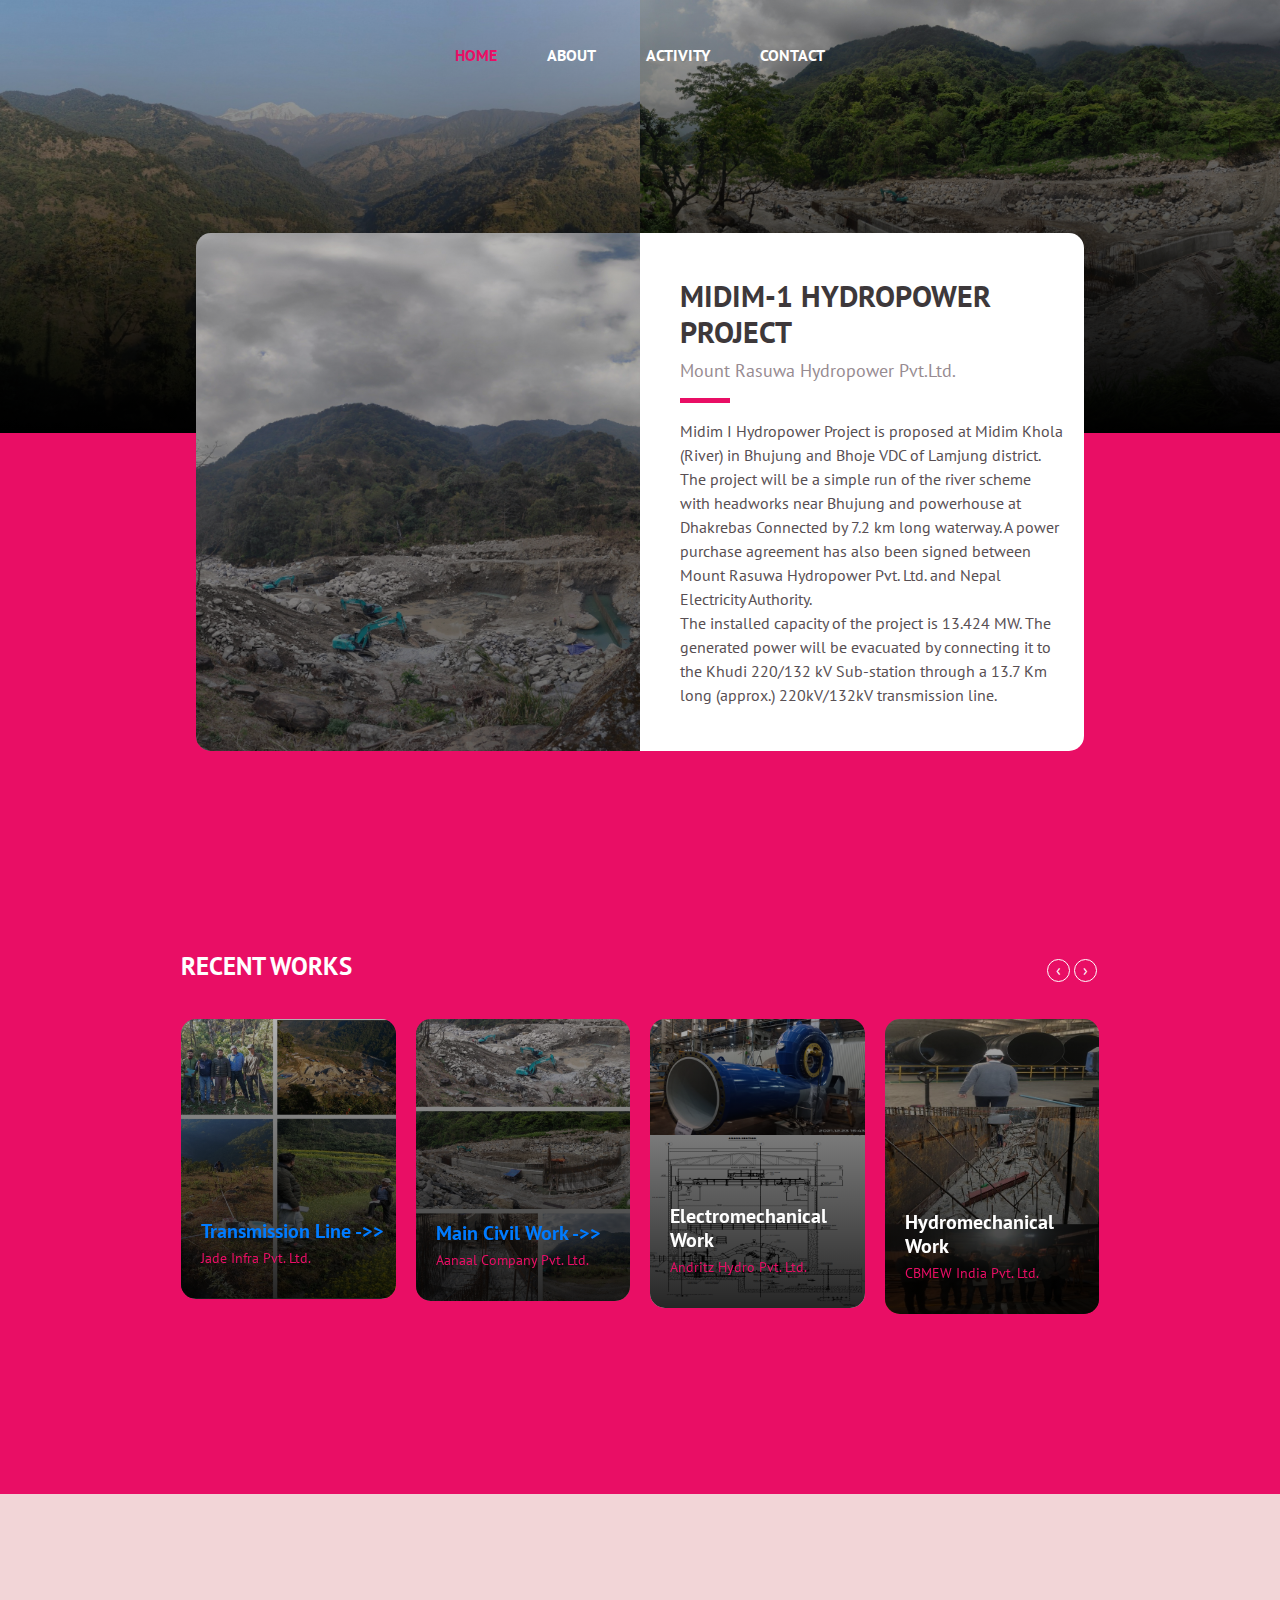
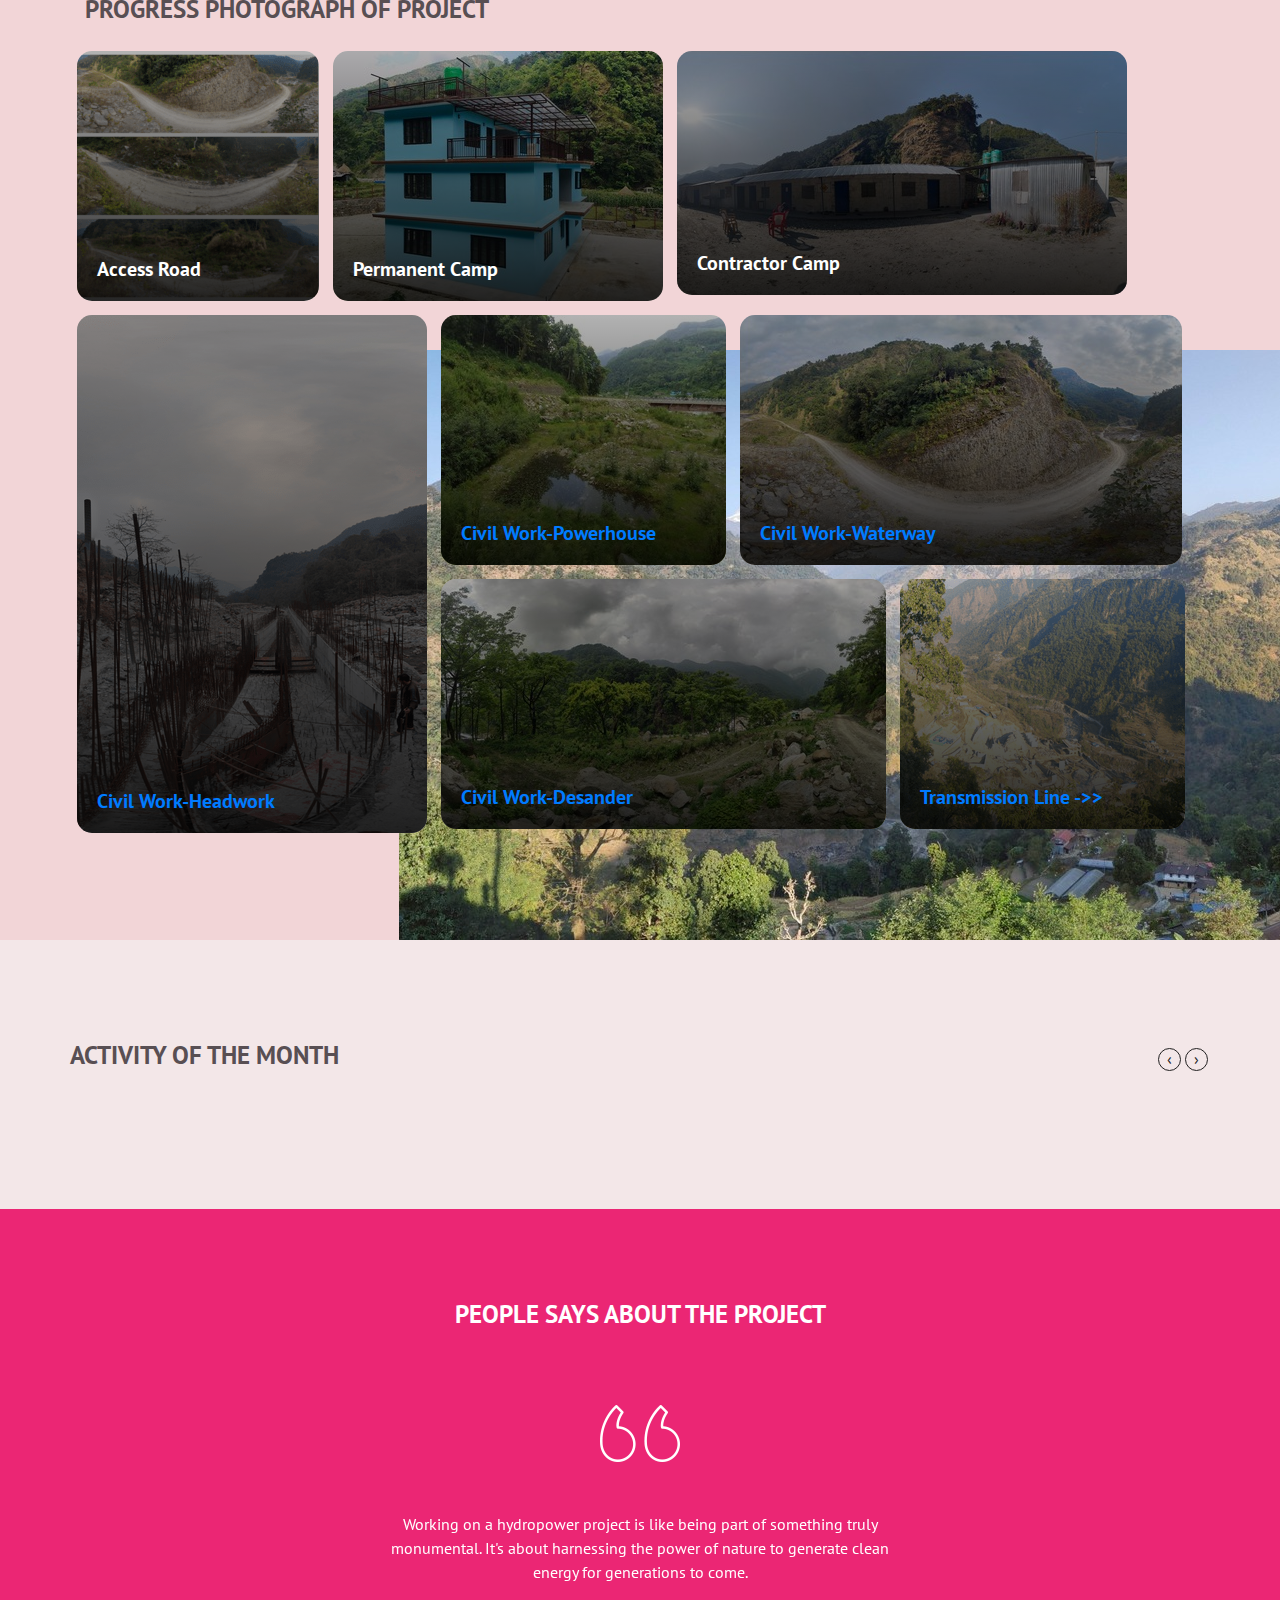
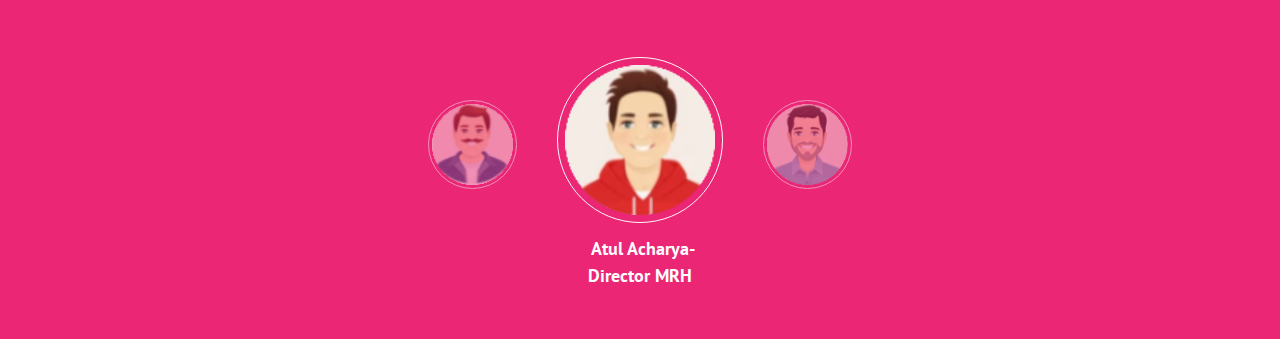
==== commit 8efcfdcb: "Add files via upload" ====
--- a/midim1.html
+++ b/midim1.html
@@ -81,7 +81,7 @@
           <div class="owl-carousel owl-carousel2 owl-theme">
             <div>
               <div class="card"> <img class="card-img" src="assets/img/recent-img1.jpg" alt="">
-                <div class="card-img-overlay"> <a href="#"><img src="assets/img/heart.png" class="heart" alt="heart icon"></a>
+                <div class="card-img-overlay"> 
                   <div class="bottom-text">
                     <h5 class="card-title"><a href="https://midim1hydropower.github.io/">Transmission Line ->></a></h5>
                     <p class="card-text">Jade Infra Pvt. Ltd.</p>
@@ -91,7 +91,7 @@
             </div>
             <div>
               <div class="card"> <img class="card-img" src="assets/img/recent-img2.jpg" alt="">
-                <div class="card-img-overlay"> <a href="#"><img src="assets/img/heart.png" class="heart" alt="heart icon"></a>
+                <div class="card-img-overlay"> 
                   <div class="bottom-text">
                     <h5 class="card-title"><a href="https://mountrasuwa.github.io/">Main Civil Work ->></a></h5>
                     <p class="card-text">Aanaal Company Pvt. Ltd.</p>
@@ -101,7 +101,7 @@
             </div>
             <div>
               <div class="card"> <img class="card-img" src="assets/img/recent-img3.jpg" alt="">
-                <div class="card-img-overlay"> <a href="#"><img src="assets/img/heart.png" class="heart" alt="heart icon"></a>
+                <div class="card-img-overlay"> 
                   <div class="bottom-text">
                     <h5 class="card-title">Electromechanical Work</h5>
                     <p class="card-text">Andritz Hydro Pvt. Ltd. </p>
@@ -111,7 +111,7 @@
             </div>
             <div>
               <div class="card"> <img class="card-img" src="assets/img/recent-img4.jpg" alt="">
-                <div class="card-img-overlay"> <a href="#"><img src="assets/img/heart.png" class="heart" alt="heart icon"></a>
+                <div class="card-img-overlay">
                   <div class="bottom-text">
                     <h5 class="card-title">Hydromechanical Work</h5>
                     <p class="card-text">CBMEW India Pvt. Ltd. </p>
@@ -130,7 +130,7 @@
       <div class="row">
         <div class="bx bx-1">
           <div class="card"> <img class="card-img" src="assets/img/portfolio-img1.png" alt="">
-            <div class="card-img-overlay"> <a href="#"><img src="assets/img/heart.png" class="heart" alt="heart icon"></a>
+            <div class="card-img-overlay"> 
               <div class="bottom-text">
                 <h5 class="card-title">Access Road</h5>
               </div>
@@ -139,7 +139,7 @@
         </div>
         <div class="bx bx-2">
           <div class="card"> <img class="card-img" src="assets/img/portfolio-img2.png" alt="">
-            <div class="card-img-overlay"> <a href="#"><img src="assets/img/heart.png" class="heart" alt="heart icon"></a>
+            <div class="card-img-overlay"> 
               <div class="bottom-text">
                 <h5 class="card-title">Permanent Camp</h5>
               </div>
@@ -148,7 +148,7 @@
         </div>
         <div class="bx bx-3">
           <div class="card"> <img class="card-img" src="assets/img/portfolio-img3.png" alt="">
-            <div class="card-img-overlay"> <a href="#"><img src="assets/img/heart.png" class="heart" alt="heart icon"></a>
+            <div class="card-img-overlay"> 
               <div class="bottom-text">
                 <h5 class="card-title">Contractor Camp</h5>
               </div>
@@ -157,9 +157,9 @@
         </div>
         <div class="bx bx-4">
           <div class="card"> <img class="card-img" src="assets/img/portfolio-img4.png" alt="">
-            <div class="card-img-overlay"> <a href="#"><img src="assets/img/heart.png" class="heart" alt="heart icon"></a>
-              <div class="bottom-text">
-                <h5 class="card-title">Civil Work-Headwork</h5>
+            <div class="card-img-overlay"> 
+              <div class="bottom-text">
+                <h5 class="card-title"><a href="https://mountrasuwa.github.io/">Civil Work-Headwork</a></h5>
               </div>
             </div>
           </div>
@@ -167,18 +167,18 @@
         <div class="bx bx-middle" style="padding: 0;">
           <div class="bx bx-5">
             <div class="card"> <img class="card-img" src="assets/img/portfolio-img5.png" alt="">
-              <div class="card-img-overlay"> <a href="#"><img src="assets/img/heart.png" class="heart" alt="heart icon"></a>
-                <div class="bottom-text">
-                  <h5 class="card-title">Civil Work-Powerhouse</h5>
+              <div class="card-img-overlay">
+                <div class="bottom-text">
+                  <h5 class="card-title"><a href="https://mountrasuwa.github.io/">Civil Work-Powerhouse</a></h5>
                 </div>
               </div>
             </div>
           </div>
           <div class="bx bx-6">
             <div class="card"> <img class="card-img" src="assets/img/portfolio-img6.png" alt="">
-              <div class="card-img-overlay"> <a href="#"><img src="assets/img/heart.png" class="heart" alt="heart icon"></a>
-                <div class="bottom-text">
-                  <h5 class="card-title">Civil Work-Waterway</h5>
+              <div class="card-img-overlay">
+                <div class="bottom-text">
+                  <h5 class="card-title"><a href="https://mountrasuwa.github.io/">Civil Work-Waterway</a></h5>
                 </div>
               </div>
             </div>
@@ -186,18 +186,18 @@
           <div>
             <div class="bx bx-7">
               <div class="card"> <img class="card-img" src="assets/img/portfolio-img7.png" alt="">
-                <div class="card-img-overlay"> <a href="#"><img src="assets/img/heart.png" class="heart" alt="heart icon"></a>
-                  <div class="bottom-text">
-                    <h5 class="card-title">Civil Work-Desander</h5>
+                <div class="card-img-overlay">
+                  <div class="bottom-text">
+                    <h5 class="card-title"><a href="https://mountrasuwa.github.io/">Civil Work-Desander</a></h5>
                   </div>
                 </div>
               </div>
             </div>
             <div class="bx bx-8">
               <div class="card"> <img class="card-img" src="assets/img/portfolio-img8.png" alt="">
-                <div class="card-img-overlay"> <a href="#"><img src="assets/img/heart.png" class="heart" alt="heart icon"></a>
-                  <div class="bottom-text">
-                    <h5 class="card-title">Transmission Line</h5>
+                <div class="card-img-overlay">
+                  <div class="bottom-text">
+                    <h5 class="card-title"><a href="https://midim1hydropower.github.io/">Transmission Line ->></a></h5>
                   </div>
                 </div>
               </div>
